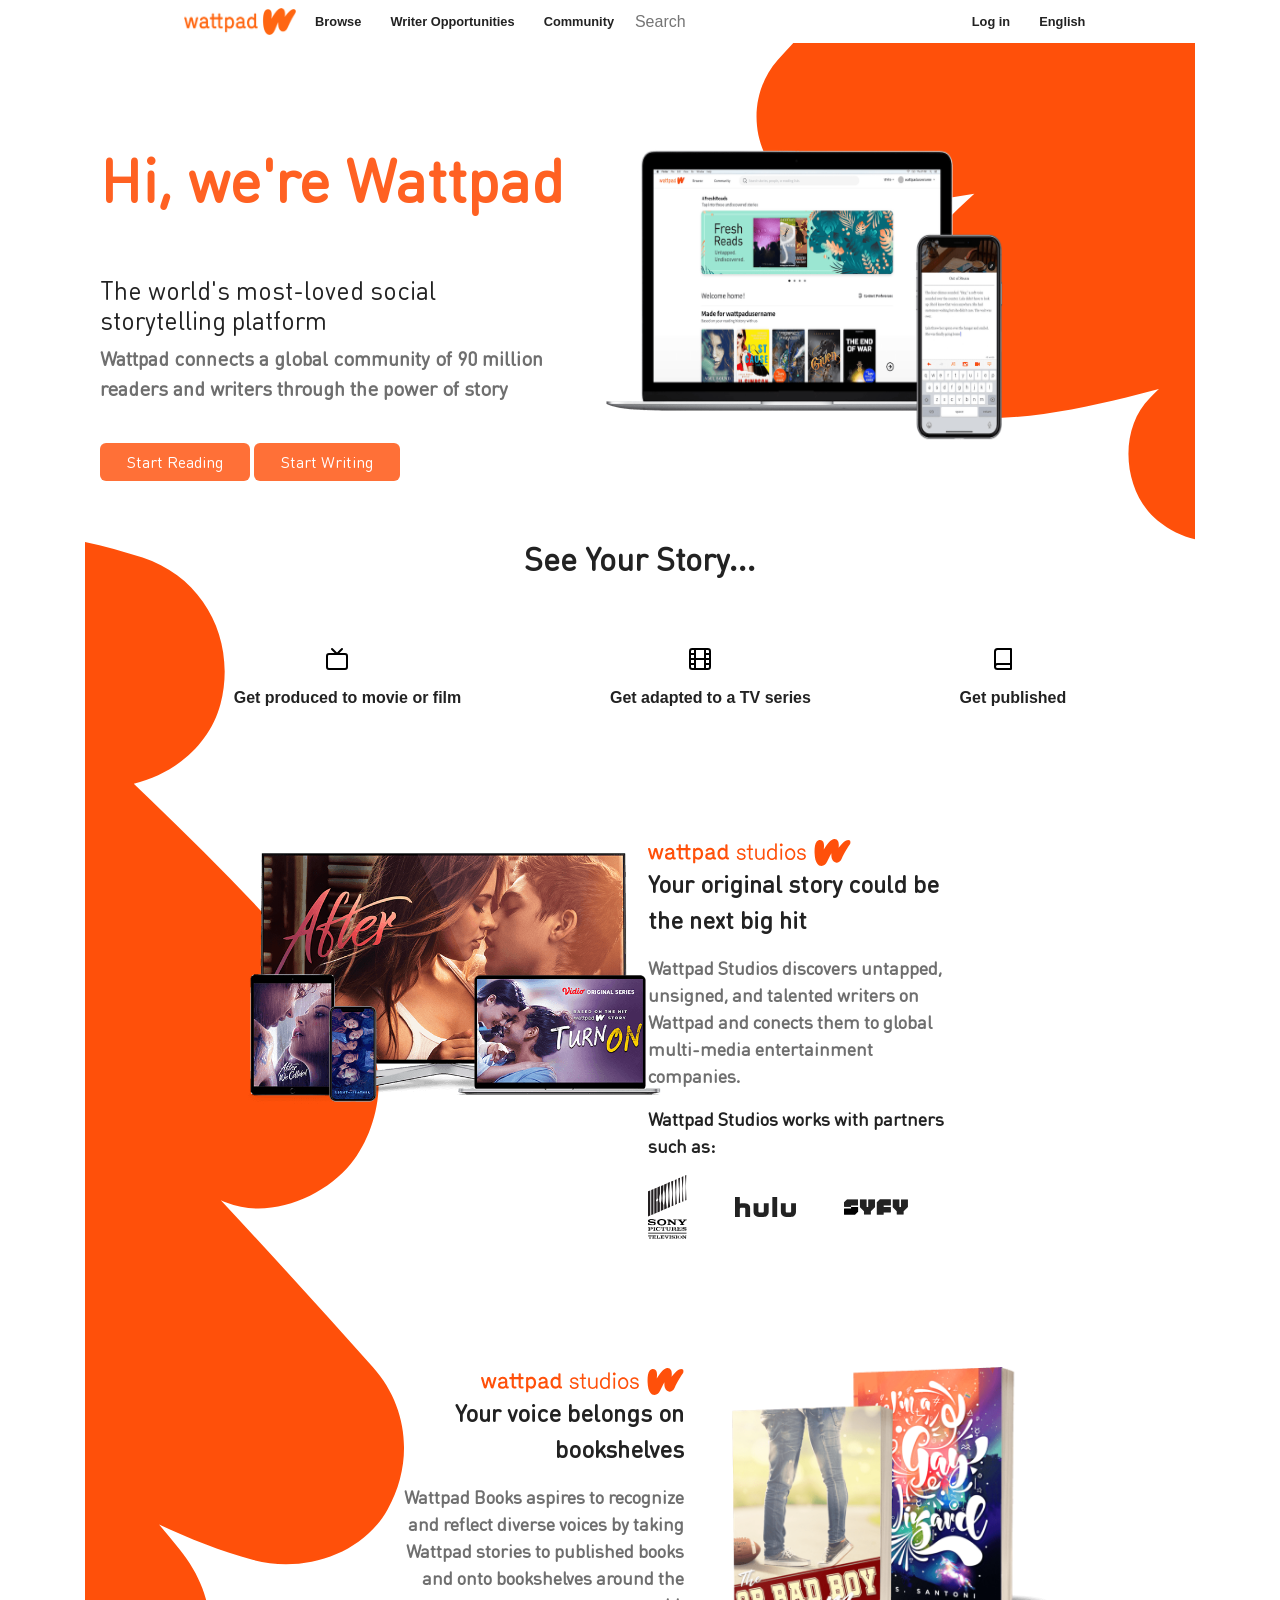
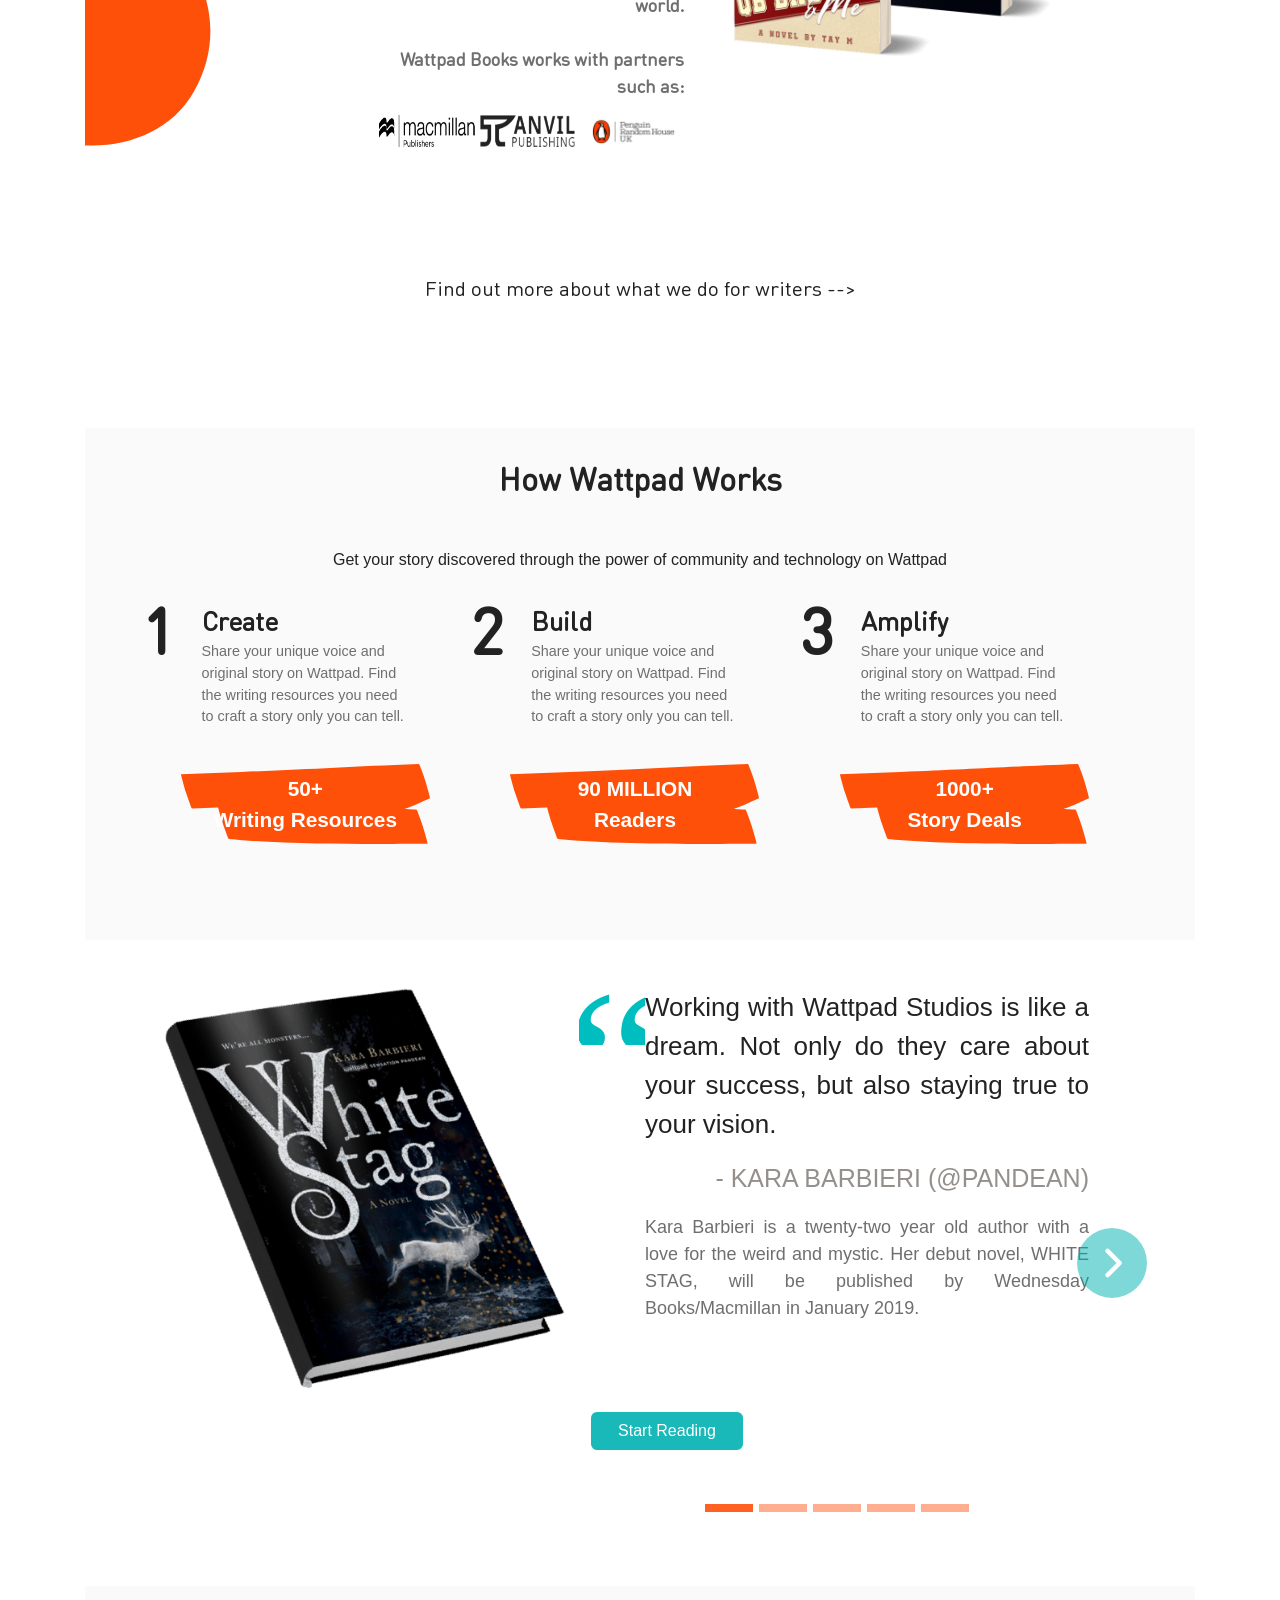
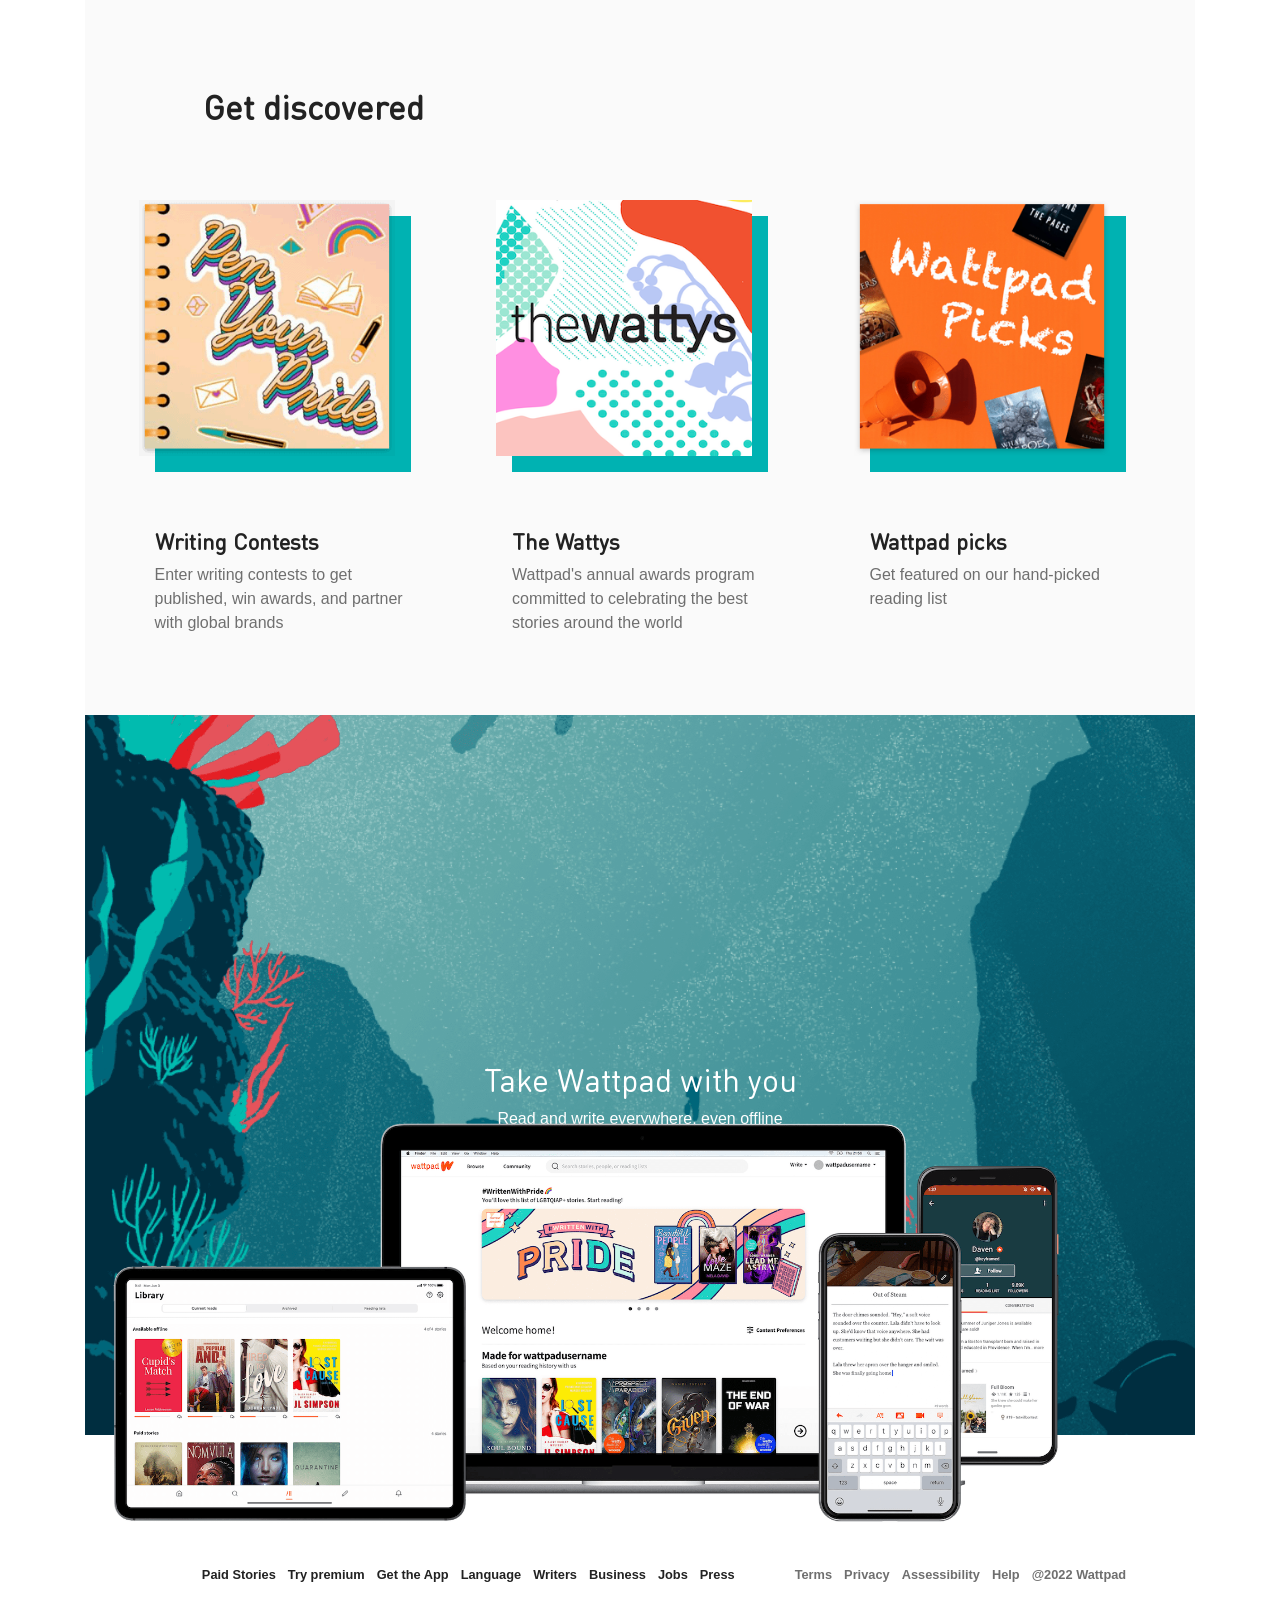
==== index.html @ fa98c9db "Add files via upload" ====
<!DOCTYPE html>
<html>

<head>
    <meta charset='utf-8'>
    <meta http-equiv='X-UA-Compatible' content='IE=edge'>
    <title>Wattpad - Where stories live</title>
    <meta name='viewport' content='width=device-width, initial-scale=1'>
    <link rel="icon" type="image/x-icon" href="assets/favicon.ico">
    <link rel='stylesheet' type='text/css' media='screen' href='styles.css'>
    <link rel="stylesheet" href="https://cdn.jsdelivr.net/npm/bootstrap@4.0.0/dist/css/bootstrap.min.css"
        integrity="sha384-Gn5384xqQ1aoWXA+058RXPxPg6fy4IWvTNh0E263XmFcJlSAwiGgFAW/dAiS6JXm" crossorigin="anonymous">
    <script src='main.js'></script>
</head>

<body class="container">
    <section class="center">
        <nav class="navbar">
            <div>
                <img class="logo" src="assets/wp-logo-orange.png" alt="wattpad logo">
            </div>
            <div class="navlink" href="#">Browse</div>
            <div class="navlink" href="#">Writer Opportunities</div>
            <div class="navlink" href="#">Community</div>
            <input class="searchbar" type="search" placeholder="Search">
            <div class="navlink" href="#">Log in</div>
            <div class="navlink" href="#">English</div>

        </nav>
    </section class="center">


    <div class="hero container">
        <div>
            <h1>Hi, we're Wattpad</h1>
            <h3 class="subtitle">The world's most-loved social storytelling platform</h3>
            <p class="fade_text about">Wattpad connects a global community of 90 million readers and
                writers through the power of story
            </p>
            <div class="button-wrap">
                <button>Start Reading</button>
                <button>Start Writing</button>
            </div>
        </div>

        <div>
            <img class="hero-devices" src="assets/hero-devices.png" alt="hero devices">
        </div>
    </div>
    </section>

    <div class="intro">
        <div>
            <h2>See Your Story...</h2>

            <div class="intro1">
                <div class="icon-wrap">
                    <div class="symbol sym1"></div>
                    <span class="sym_subtitle">Get produced to movie or film</span>
                </div>

                <div class="icon-wrap">
                    <div class="symbol sym2"></div>
                    <span class="sym_subtitle">Get adapted to a TV series</span>

                </div>

                <div class="icon-wrap">
                    <div class="symbol sym3"></div>
                    <span class="sym_subtitle">Get published</span>
                </div>
            </div>
        </div>


        <div class="intro2">
            <div class="intro2-img">
                <img class="intro2-pic" src="assets/wattpadStudiosPoster.png" alt="wattpadStudiosPoster">
            </div>
            <div class="intro2-text">
                <img src="assets/wattpadStudiosLogo.svg" alt="wattpad studios">
                <p class="intro2-subtitle">Your original story could be the next big hit</p>
                <p class="fade_text intro2-desc">
                    Wattpad Studios discovers untapped, unsigned, and
                    talented writers on Wattpad and conects them to
                    global multi-media entertainment companies.<br>

                </p>
                <p class="intro2-desc"> Wattpad Studios works with partners such as:</p>
                <div class="partners">
                    <img class="partner" src="assets/sony.svg" alt="sony">
                    <img class="partner" src="assets/hulu.svg" alt="hulu">
                    <img class="partner" src="assets/syfy.svg" alt="svfy">
                </div>
            </div>
        </div>
        <!-- intro3 -->
        <div class="intro3">

            <div class="intro3-text">
                <img src="assets/wattpadStudiosLogo.svg">
                <p class="intro3-subtitle">Your voice belongs on bookshelves</p>
                <p class="fade_text intro3-desc">Wattpad Books aspires to recognize and reflect
                    diverse voices by taking Wattpad stories to
                    published books and onto bookshelves around the world.
                    <br><br>Wattpad Books works with partners such as:
                </p>
                <div class="partners">
                    <img class="partner" src="assets/macmillan.png" alt="sony">
                    <img class="partner" src="assets/anvil.png" alt="hulu">
                    <img class="partner" src="assets/penguin.png" alt="svfy">
                </div>
            </div>

            <div class="intro3-img">
                <img class="intro3-pic" src="assets/wattpadBooksPoster.png">
            </div>
        </div>

    </div>






    <section id="find-more">
        <a href="https://creators.wattpad.com">Find out more about what we do for writers --></a>
    </section>

    <section style="background-color: #fafafa">
        <div class="howitworksheading">
            <h2>How Wattpad Works</h2>
            <p>Get your story discovered through the power of community and technology on Wattpad</p>
        </div>
        <div class="center howitworks">
            <div class="stepContainer">

                <div class="step">
                    <div class="step-head">
                        <h2 class="count">1</h2>
                        <p class="step-description"><span class="desc_heading">Create</span><br> Share your unique voice
                            and
                            original story on Wattpad. Find
                            the writing resources you need
                            to craft a story only you can
                            tell.</p>
                    </div>
                    <div>
                        <div class="rank">
                            <p>50+</p>
                            <p>Writing Resources</p>
                        </div>
                    </div>
                </div>

                <div class="step">
                    <div class="step-head">
                        <h2 class="count">2</h2>

                        <p class="step-description"><span class="desc_heading">Build</span><br> Share your unique voice
                            and
                            original story on Wattpad. Find
                            the writing resources you need
                            to craft a story only you can
                            tell.</p>
                    </div>
                    <div>
                        <div class="rank">
                            <p>90 MILLION</p>
                            <p>Readers</p>
                        </div>
                    </div>
                </div>

                <div class="step">
                    <div class="step-head">
                        <h2 class="count">3</h2>
                        <p class="step-description"><span class="desc_heading">Amplify</span><br>Share your unique voice
                            and
                            original story on Wattpad. Find
                            the writing resources you need
                            to craft a story only you can
                            tell.</p>
                    </div>
                    <div>
                        <div class="rank">
                            <p>1000+</p>

                            <p>Story Deals</p>
                        </div>
                    </div>
                </div>


            </div>
        </div>
    </section>

    <!-- slider -->

    <div id="carouselExampleIndicators" class="carousel slide slider" data-ride="carousel">
        <ol class="carousel-indicators">
            <li data-target="#carouselExampleIndicators" data-slide-to="0" class="active"></li>
            <li data-target="#carouselExampleIndicators" data-slide-to="1"></li>
            <li data-target="#carouselExampleIndicators" data-slide-to="2"></li>
            <li data-target="#carouselExampleIndicators" data-slide-to="3"></li>
            <li data-target="#carouselExampleIndicators" data-slide-to="4"></li>
        </ol>
        <div class="carousel-inner slider_wrapper">
            <center class="carousel-item active">

                <div class="d-flex justify-center">
                    <div class="wrap_quote">
                        <div class="quote"></div>
                        <img class="d-block slider_img" width="300px" src="assets/white-stag.png" alt="white_stag">

                    </div>
                    <div style="width: 40%; ">
                        <p class="testimonial">
                            Working with Wattpad Studios is like a dream.
                            Not only do they care about your success,
                            but also staying true to your vision.
                        </p>
                        <p class="text-right text-uppercase speaker">- KARA BARBIERI (@PANDEAN)</p>
                        <p class="bio">
                            Kara Barbieri is a twenty-two year old author
                            with a love for the weird and mystic. Her debut novel,
                            WHITE STAG, will be published by Wednesday
                            Books/Macmillan in January 2019.
                        </p>
                        <button class="carousel_btn">Start Reading</button>
                    </div>
                </div>

            </center>
            <center class="carousel-item">
                <div class="d-flex">
                    <div class="wrap_quote">
                        <div class="quote"></div>
                        <img class="d-block slider_img" width="300px" src="assets/walter-boys.png"
                            alt="walter_boys">

                    </div>
                    <div style="width: 40%;">
                        <p class="testimonial">When I joined Wattpad, I gained a second family
                            who were as passionate about reading and riting as I am.</p>
                        <p class="text-right text-uppercase speaker">- ali novak (@fallzswimmer)</p>
                        <p class="bio">
                            Ali Novak is a Wisconsin native and a graduate of the University of Wisconsin-Madison's
                            creative writing program. She started writing her debut novel My Life with the Walter Boys
                            when she as only fifteen. Since then, her work has received more than 150 million hits
                            online
                            and My Life with the Walter Boys has been optioned for television by Komixx Entertainment
                            and
                            Sony Pictures Television.
                        </p>
                        <button class="carousel_btn">Start Reading</button>
                    </div>
                </div>
            </center>
            <center class="carousel-item">
                <div class="d-flex">
                    <div class="wrap_quote">
                        <div class="quote"></div>
                        <img class="d-block slider_img" width="300px" src="assets/black-eye.png" alt="black_eye">

                    </div>
                    <div style="width: 40%;">
                        <p class="testimonial">
                            Being a Wattpad Star is the foundation for everything I do as a writer,
                            from the behind the scenes wrangling to the big, game-changing projects.</p>
                        <p class="text-right text-uppercase speaker">- BEN SOBIECK (@BENSOBIECK)</p>
                        <p class="bio">
                            Benjamin Sobieck is a Wattpad Star and editor of “The Writer’s Guide
                            to Wattpad,” published in August 2018 by Writer’s Digest Books and
                            featuring contributions by 23 Wattpad Stars, ambassadors, and staff.
                            His stories on Wattpad, such as “When the Black-Eyed Children Knock,”
                            have drawn more than 1.5 million reads.
                        </p>
                        <button class="carousel_btn">Start Reading</button>
                    </div>
                </div>
            </center>
            <center class="carousel-item">

                <div class="d-flex justify-center">
                    <div class="wrap_quote">
                        <div class="quote"></div>
                        <img class="d-block slider_img" width="300px" src="assets/feather.png" alt="feather">

                    </div>
                    <div style="width: 40%; ">
                        <p class="testimonial">
                            Having been active on Wattpad for several years,
                            I knew it would be the perfect platform for a thriller
                            with lots of cliffhangers for readers to discuss.
                            Teen horror is my passion, so I can’t wait to be able
                            to share Light as a Feather with other horror
                            aficionados on Hulu.
                        </p>
                        <p class="text-right text-uppercase speaker">- ZOE AARSEN (@ZAARSENIST)</p>
                        <p class="bio">
                            Zoe Aarsen is a graphic designer and copywriter.
                            Her first paranormal YA novel, Light as a Feather,
                            Stiff as a Board, is being published by Simon &
                            Schuster and turned into a television series on Hulu.
                        </p>
                        <button class="carousel_btn">Start Reading</button>
                    </div>
                </div>

            </center>
            <center class="carousel-item">

                <div class="d-flex justify-center">
                    <div class="wrap_quote">
                        <div class="quote"></div>
                        <img class="d-block slider_img" width="300px" src="assets/chasing-red.png"
                            alt="chasing_red">

                    </div>
                    <div style="width: 40%; ">
                        <p class="testimonial">
                            The Wattpad Stars Program gave me opportunities
                            I never thought possible. It connected me to a world
                            that I had only imagined. I don’t know how else to
                            say it. It changed my life!
                        </p>
                        <p class="text-right text-uppercase speaker">- ISABELLE RONIN (@ISABELLERONIN)</p>
                        <p class="bio">
                            Chasing Red was one of 2016’s most-read stories on Wattpad
                            -- and that was just the beginning for this
                            Winnipeg-Manitoba-based writer. In a single year,
                            her explosive hit has racked up over 127 million reads
                            on Wattpad. Newly edited and expanded, the book was
                            split into two and hit bookstore shelves in 2017.
                        </p>
                        <button class="carousel_btn">Start Reading</button>
                    </div>
                </div>

            </center>
        </div>
        <!-- <a class="carousel-control-prev" href="#carouselExampleIndicators" role="button" data-slide="prev">
            <span class="carousel-control-prev-icon" aria-hidden="true"></span>
            <span class="sr-only">Previous</span>
        </a> -->
        <a class="carousel-control-next" href="#carouselExampleIndicators" role="button" data-slide="next">
            <span class="carousel-control-next-icon" aria-hidden="true"></span>
            <span class="sr-only">Next</span>
        </a>
    </div>

    <!-- discovery -->
    <section id="discovery">
        <h2>Get discovered</h2>
        <div class="discovery">

            <div class="discovery_section">

                <div id="stack">
                    <div class="stack">
                        <span><img src="assets/writing-contests.png" alt="contests"></span>

                    </div>

                </div>

                <div class="discoverytext">
                    <h3>Writing Contests</h3>
                    <p>Enter writing contests to get published, win awards, and partner
                        with global brands
                    </p>
                </div>

            </div>


            <div class="discovery_section">

                <div id="stack">
                    <div class="stack">
                        <span><img src="assets/wattys_avatar.png" alt="thewattys"></span>

                    </div>
                </div>
                <div class="discoverytext">
                    <h3>The Wattys</h3>
                    <p>Wattpad's annual awards program committed to celebrating the best
                        stories around the world
                    </p>
                </div>

            </div>


            <div class="discovery_section">

                <div id="stack">
                    <div class="stack">
                        <span><img src="assets/wp-picks.png" alt="picks"></span>
                    </div>


                    <div class="discoverytext">
                        <h3>Wattpad picks</h3>
                        <p>Get featured on our hand-picked reading list</p>

                    </div>
                </div>
            </div>
        </div>
    </section>



    <!-- footer -->
    <section class="">
        <div class="footer">
            <div class="footer-wrap">
                <h2>Take Wattpad with you</h2>
                <p>Read and write everywhere, even offline</p>
                <div class="button-wrap center-button">
                    <button>Start Reading</button>
                    <button>Start Writing</button>
                </div>
            </div>
            <img class="" src="assets/footer-devices.png" alt="">


        </div>

    </section>



    <section class="footer_end">

        <div>
            <p>Paid Stories</p>
            <p>Try premium</p>
            <p>Get the App</p>
            <p>Language</p>
            <p style="border-right: 2px thin #aaa">Writers</p>

            <p>Business</p>
            <p>Jobs</p>
            <p>Press</p>
        </div>

        <div>
            <p class="fade_text">Terms</p>
            <p class="fade_text">Privacy</p>
            <p class="fade_text">Assessibility</p>
            <p class="fade_text">Help</p>
            <p class="fade_text">@2022 Wattpad</p>
        </div>

    </section>

    <script src="https://code.jquery.com/jquery-3.2.1.slim.min.js"
        integrity="sha384-KJ3o2DKtIkvYIK3UENzmM7KCkRr/rE9/Qpg6aAZGJwFDMVNA/GpGFF93hXpG5KkN"
        crossorigin="anonymous"></script>
    <script src="https://cdn.jsdelivr.net/npm/popper.js@1.12.9/dist/umd/popper.min.js"
        integrity="sha384-ApNbgh9B+Y1QKtv3Rn7W3mgPxhU9K/ScQsAP7hUibX39j7fakFPskvXusvfa0b4Q"
        crossorigin="anonymous"></script>
    <script src="https://cdn.jsdelivr.net/npm/bootstrap@4.0.0/dist/js/bootstrap.min.js"
        integrity="sha384-JZR6Spejh4U02d8jOt6vLEHfe/JQGiRRSQQxSfFWpi1MquVdAyjUar5+76PVCmYl"
        crossorigin="anonymous"></script>

</body>

</html>
---- styles.css ----
@font-face {
    font-family: DinRound;
    src: url(fonts/DINRoundPro.woff);
}

@font-face {
    font-family: source;
    src: url(fonts/SourceSansPro-Regular.woff);
}

body {
    margin: 0;
    font-family: source;
    overflow-x: hidden;

}

.center {
    display: flex;
    justify-content: center;
}

.navbar {
    padding-top: 1em;
    background-color: white;
    color: #222222;
    width: 85%;
    display: inline-flex;
    justify-content: space-around;

    /* height: 3em; */
}

.navlink {
    text-decoration: none;
    color: #222222;
    padding: 0 0.8em;
    font-size: 0.8em;
    font-weight: bold;
}

h1 {
    font-size: 60px;
    font-weight: 900;
    color: #ff6122;
    font-family: DinRound;
}

.searchbar {
    height: 1.7em;
    width:20em;
    border: 0;
    /* padding-top: -1em; */

    font-size: 1em;
}

.logo {
    width: 7em;
    height: 1.7em;
}

/* hero section */
.hero {
    display: flex;
    justify-content: center;
    background-color: #fff;
    background-image: url(/assets/topRightPortal.svg);
    background-position: right top;
    background-repeat: no-repeat;
    background-size: auto 100%;
    padding: 6.25em 0 3.7em;
    margin: 0 0 0 6em;
    font-family: DinRound;
    width: 105%;
}
.hero h1 {
    color: #ff6122;
    font-weight: bolder;
    font-size: 60px;
    font-weight: 900;
    color: #ff6122;
    font-family: DinRound;
    margin-bottom: 1em;
}
.hero .subtitle {
    color: #222;
    font-size: 25px;
    width: 90%;
}

.hero .about {
    font-size: 20px;
    width: 90%;
    font-weight: 600;
    margin-bottom: 40px;
}

.fade_text {
    color: #6f6f6f;
}

.button-wrapper {
    display: flex;
    /* justify-content: space-around; */
}

button {
    background-color: #ff6122;
    color: white;
    border: transparent;
    padding: 5px 25px;
    font-size: 1em;
    border-radius: 6px !important;
    line-height: 30px;
    border: 2px solid transparent !important;
    margin-right: 1em;
}

.hero-devices {
    width: 70%;
    height: 90%;
}

/* intro section */
.intro {
    /* border:4px solid  #ff6122; */
    /* margin: 0 0 0 0em; */
    width: 100%;
    color: #222;
    /* display: flex; */
    /* flex-direction: column; */
    /* justify-content: center; */
    background-color: #fff;
    background-image: url(/assets/bottomLeftPortal.svg);
    background-position: left top;
    background-repeat: no-repeat;
    background-size: auto 100%;
    text-align: center;
    /* padding: 6.25em 0 3.7em; */
    /* margin: 0 0 0 0; */
}

.intro h2 {
    margin-bottom: 2em;
    color: #222;
    font-family: DinRound;
    font-weight: 700;
}

.intro1 {
    display: flex;
    flex-direction: row;
    justify-content: space-evenly;
    /* margin: 0 0 0 6em; */

}

.intro1 .sym_subtitle {
    font-weight: 600;
    padding-left: 20px;
}

.symbol {
    width: 2em;
    height: 2em;
    padding: 0;
    padding-left: 100%;
    margin-bottom: 0.7em;
}

.sym1 {
    background: url(assets/tv-icon.svg) center no-repeat;
}

.sym2 {
    background: url(assets/reel-icon.svg) center no-repeat;

}

.sym3 {
    background: url(assets/book-icon.svg) center no-repeat;
}

.icon-wrap {
    display: flex;
    flex-direction: column;
    justify-content: center;
    text-align: center;
    /* margin: 0 8em; */
}

.intro2 {
    display: inline-flex;
    flex-direction: row;
    width: 100%;
    margin-top: 8em;
    /* border:4px solid  #ff6122; */
    margin-left: 8em;
    font-family: DinRound;

}

.intro2-img {
    width: 32%;
}

.intro2-text {
    text-align: left;
    justify-content: left;
    padding-right: 12em;
    margin-left: 5em;
    width: 45%;
}

.intro2-pic {
    width: 30em;
}

.intro3 {
    font-family: DinRound;
    width: 85%;
    display: flex;
    margin-left: 11em;
    margin-top: 8em;
}

.intro3-img {
    width: 32%;
}

.intro3-pic {
    width: 20em;
}

.intro3-text {
    text-align: right;
    flex-direction: row;
    justify-content: left;
    padding-right: 3em;
    margin-left: 7em;
    width: 38%;
}

.intro2-subtitle {
    font-size: 24px;
    font-weight: 600;
}

.intro2-desc {
    font-size: 18px;
    font-weight: bold;
}

.intro2 .partners {
    display: flex;
}

.intro2 .partner {
    width: 4em;
    margin-right: 3em;
}

.intro3-subtitle {
    font-size: 24px;
    font-weight: 600;
}

.intro3-desc {
    font-size: 18px;
    font-weight: 600;
}

.intro3 .partners {
    display: flex;
    justify-content: space-evenly;
}

.intro3 .partner {
    width: 6em;

}

/* find more link section */
#find-more {
    text-align: center;
    padding: 6em;
    font-size: 1.3em;
    font-family: DinRound;
}

#find-more a {
    color: #222;
}

/* how it works */
.howitworks {
    background-color: #fafafa;
    padding-bottom: 6em;
}

.howitworksheading {
    width: 100%;
    background-color: #fafafa;
    margin-bottom: 0;
    padding-top: 2em;
    text-align: center;
    color: #222;

}

.howitworksheading h2 {
    padding-bottom: 1.3em;
    font-size: 2em;
    font-family: DinRound;
    font-weight: 600;
}

.stepContainer {
    display: flex;
    flex-wrap: wrap;
    width: 90%;
}

.step-head {
    display: flex;
    height: 4em;
    width: 80%;
    margin-bottom: 7em;

}

.rank {
    width: 100%;
    height: 5em;
    text-align: center;
    position: relative;
    display: flex;
    flex-direction: column;
    justify-content: center;
    background-image: url(assets/portalbg1.svg);
    background-repeat: no-repeat;
    background-size: auto 100%;
    background-position: center;
    padding: 16px 0;
    color: #fff;
}

.rank p {
    margin: 0;
    font-size: 1.3em;
    font-weight: 600;
}

.step {
    display: flex;
    flex-direction: column;
    flex-basis: 33%;
    padding: 0;
}

.count {
    font-size: 4em;
    line-height: normal;
    margin-right: 27px;
    font-weight: 700;
    color: #222;
    font-family: DinRound;
}

.step-description {
    padding-top: 1em;
    font-size: 0.9em;
    color: #6f6f6f;
}

.desc_heading {
    color: #222;
    font-size: 1.8em;
    font-weight: 600;
    font-family: DinRound;
}

/* footer */
.footer {
    background-image: url(assets/wattpad-wall.png);
    background-repeat: no-repeat;
    background-size: cover;
    color: white;
    align-items: center;
    align-content: center;
    text-align: center;
    position: relative;
    height: 45em;
}

.footer-wrap {
    display: flex;
    flex-direction: column;
    align-items: center;
}

.footer-wrap h2 {
    margin-top: 3em;
    font-family: DinRound;
}

.footer img {
    height: 26em;
    position: absolute;
    bottom: -6em;
    right: 8em;
}

/* discovery */
#discovery {
    background-color: #fafafa;
}

#discovery h2 {
    font-family: DinRound;
    padding-top: 3em;
    margin-left: 3.5em;
    margin-bottom: 1.7em;
    font-size: 2.1em;
    font-weight: 600;
    color: #222;
}

.discovery {
    display: flex;
    justify-content: space-evenly;
    flex-wrap: wrap;
    position: relative;
}


.discovery .stack {
    width: 16em;
    height: 16em;
    background-color: #00b2b2;
    position: relative;
    z-index: 1;

}

.discovery img {
    width: 16em;
    right: 1em;
    bottom: 1em;
    position: absolute;
}

.discovery .discoverytext {
    /* font-size: 0.8em; */
    width: 16em;
    margin-top: 3.5em;
}

.discovery .discoverytext p {

    color: #6f6f6f;
}

.discovery h3 {
    font-size: 1.4em;
    color: #222;
    font-family: DinRound;
font-weight: 800;
}

.discovery h3:hover {
    color: #00b2b2;
}

.discovery .discovery_section {
    display: flex;
    flex-direction: column;
    margin: 2em;
    margin-bottom: 4em;

}


/* buttons */
button {
    opacity: 0.9;
}

button:hover {
    opacity: 1;
}

/* footer end section*/
.footer_end {
    padding-top: 60px;
    background-color: white;
    bottom: 0;
    display: flex;
    justify-content: center;
}

.footer_end div {
    color: #222;
    display: flex;
    justify-content: space-between;
    margin-left: 3em;
    margin-top: 4em;
    margin-bottom: 1em;
}

.footer_end div p {
    padding: 6px;
    font-size: 0.8em;
    font-weight: 600;
}

/* slider section */
.slider_img {
    margin-left: 5em;
    margin-right: 5em;
    height: 400px !important;
    width: 400px !important;
}

.slider {
    margin-bottom: 3em;
    margin-top: 3em;
}

.slider .testimonial {
    color: #222;
    font-size: 26px;
    text-align: justify;
}

.slider .speaker {
    color: #948f8b;
    text-transform: uppercase;
    font-size: 25px;
    text-align: right;
}

.slider_indicator {
    background-color: #ff6122;
}

.carousel-indicators {
    margin-left: 35em !important;

}

.carousel-indicators li {
    background-color: #ff6122 !important;
    opacity: 0.5 !important;
    width: 3em !important;
    height: 0.5em !important;
}

.carousel-indicators .active {
    background-color: #ff6122 !important;
    opacity: 1 !important
}

.carousel_btn {
    background-color: #00b2b2;
    border-radius: 7px;
    margin-left: -25em;
    /* margin-right: 5em; */
}

.slider .bio {
    margin-bottom: 5em;
    color: #6f6f6f;
    font-size: 18px;
    text-align: justify;
}

.carousel-control-next-icon {
    background-image: url(assets/next-btn.svg) !important;
    height: 70px !important;
    width: 70px !important;
}

.slider .slider_wrapper {
    height: 550px;
}

/* quotes */
.quote {
    content: "";
    width: 66px;
    height: 77px;
    background: url(assets/quote.svg) no-repeat;
    background-size: 100%;
    position: absolute;
    top: 0;
    right: 0;
}

.wrap_quote {
    position: relative;
}
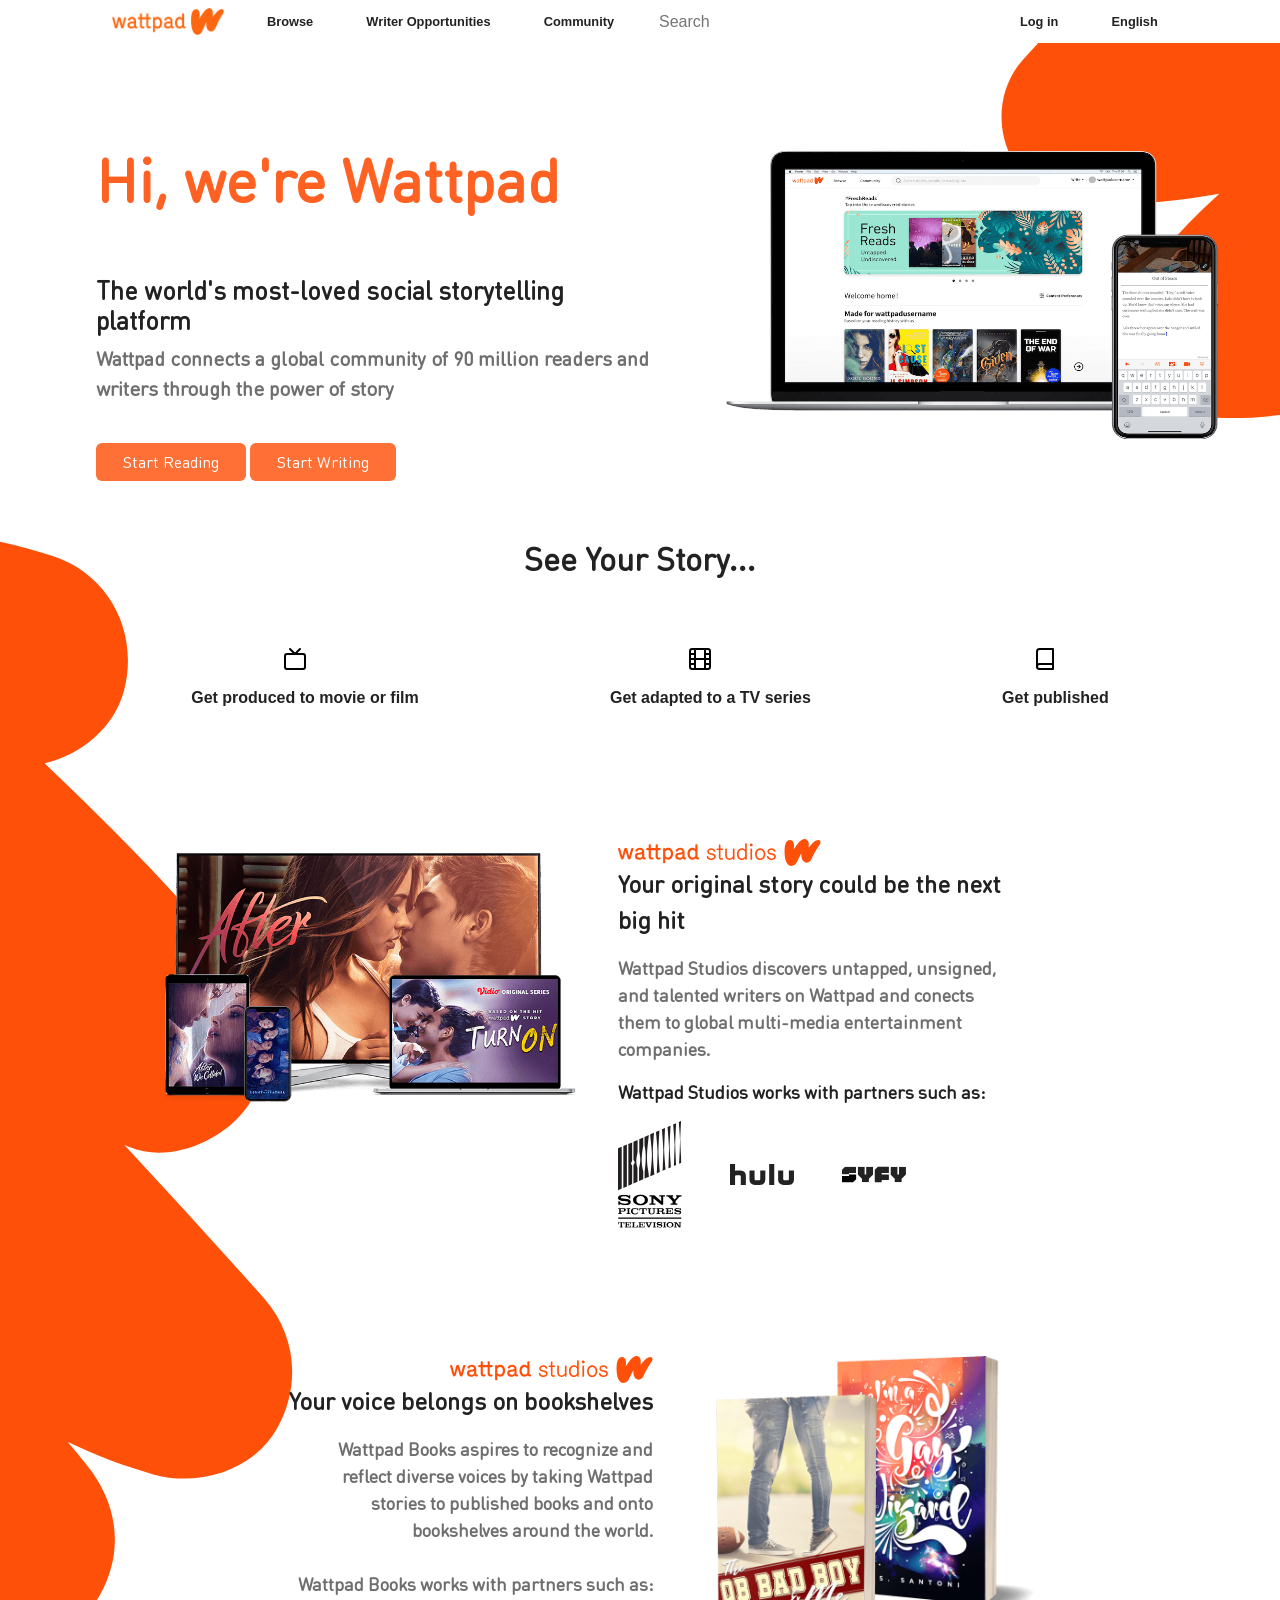
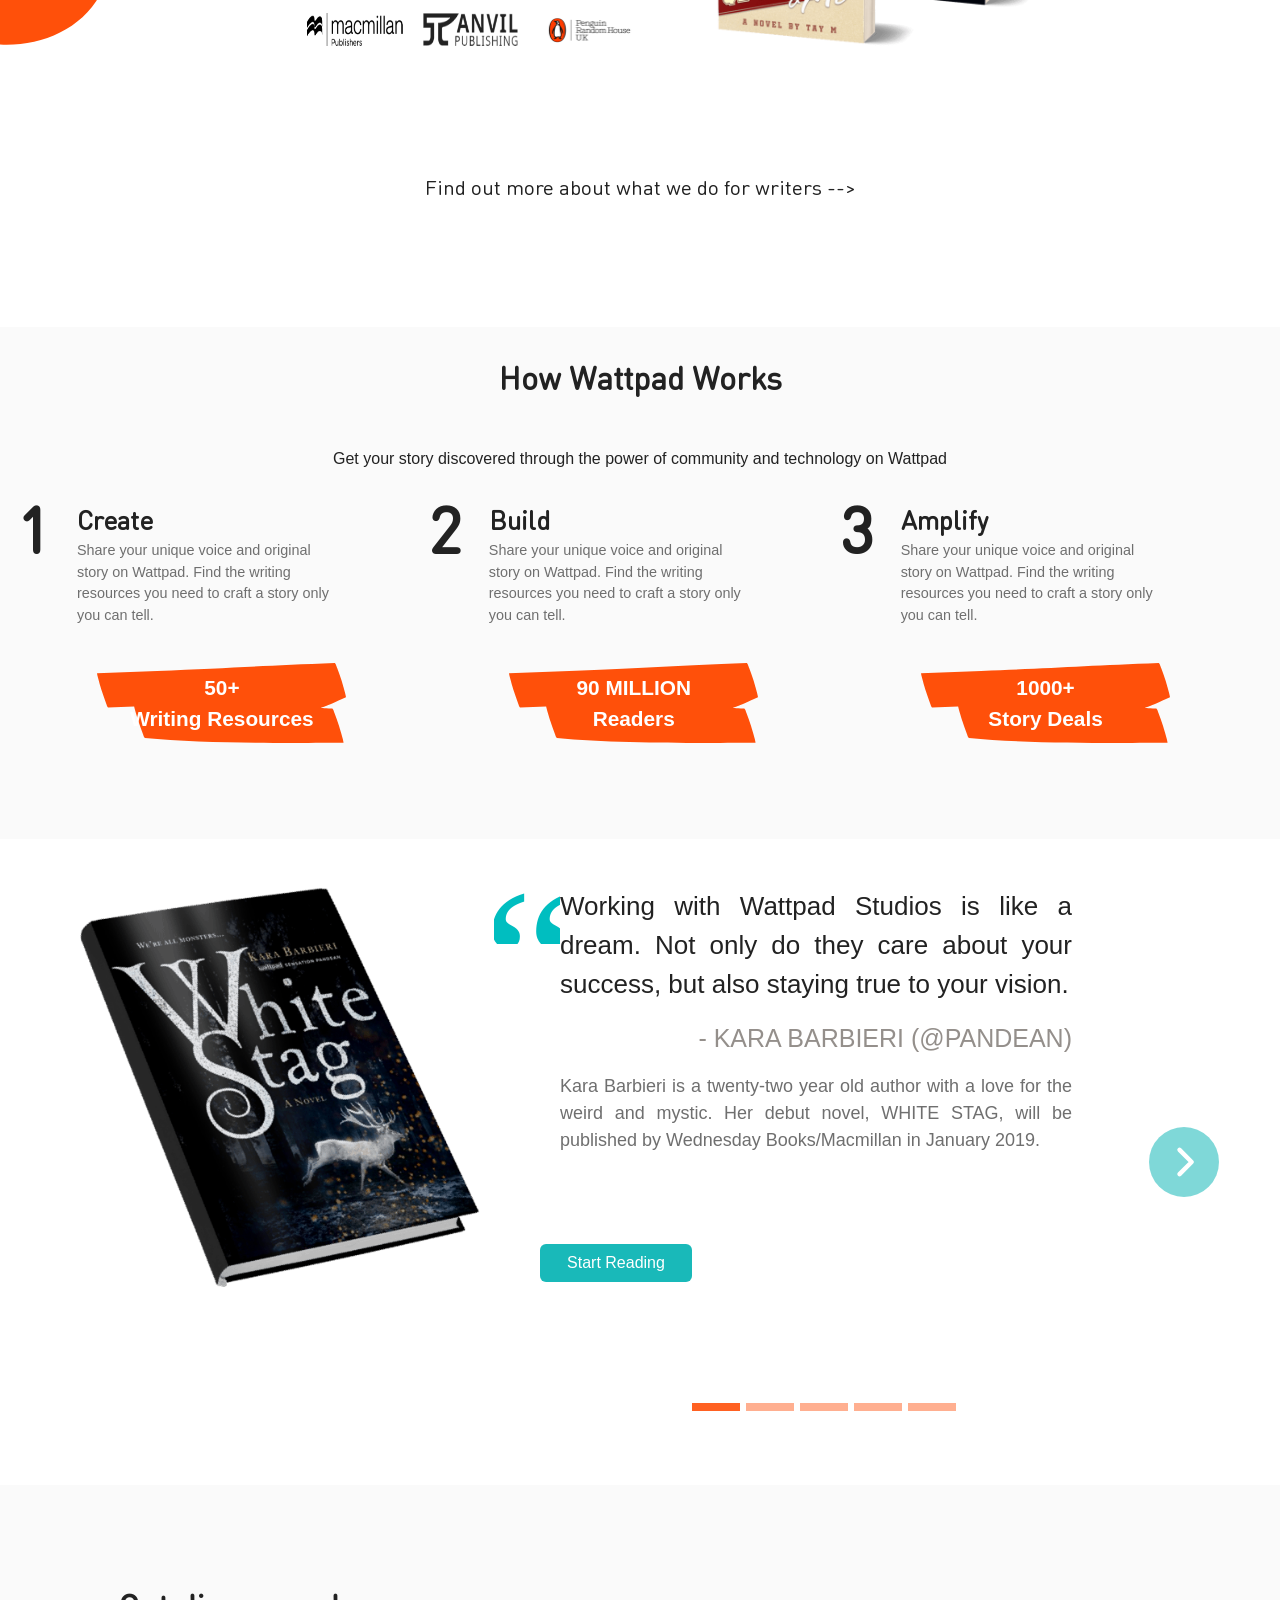
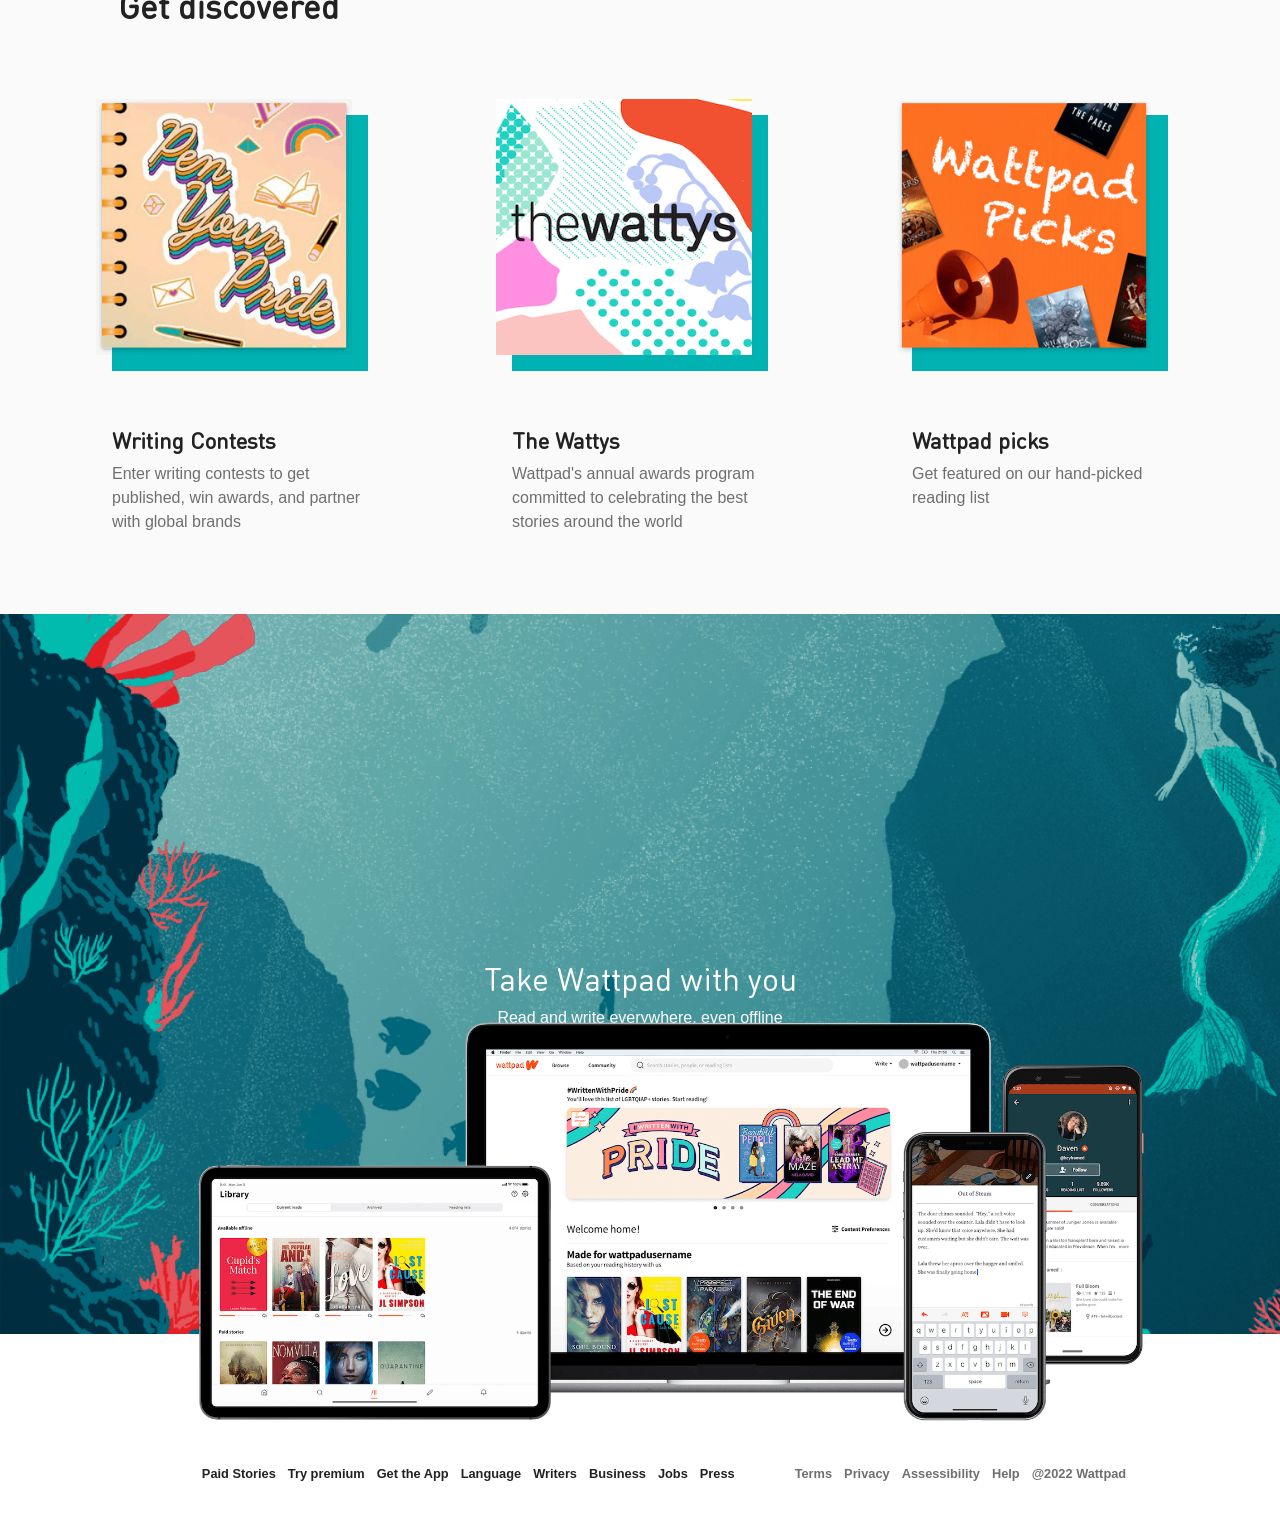
==== commit bbaab926: "Add files via upload" ====
--- a/index.html
+++ b/index.html
@@ -10,10 +10,9 @@
     <link rel='stylesheet' type='text/css' media='screen' href='styles.css'>
     <link rel="stylesheet" href="https://cdn.jsdelivr.net/npm/bootstrap@4.0.0/dist/css/bootstrap.min.css"
         integrity="sha384-Gn5384xqQ1aoWXA+058RXPxPg6fy4IWvTNh0E263XmFcJlSAwiGgFAW/dAiS6JXm" crossorigin="anonymous">
-    <script src='main.js'></script>
 </head>
 
-<body class="container">
+<body class="">
     <section class="center">
         <nav class="navbar">
             <div>
@@ -30,7 +29,7 @@
     </section class="center">
 
 
-    <div class="hero container">
+    <div class="hero">
         <div>
             <h1>Hi, we're Wattpad</h1>
             <h3 class="subtitle">The world's most-loved social storytelling platform</h3>
--- a/styles.css
+++ b/styles.css
@@ -8,12 +8,7 @@
     src: url(fonts/SourceSansPro-Regular.woff);
 }
 
-body {
-    margin: 0;
-    font-family: source;
-    overflow-x: hidden;
-
-}
+
 
 .center {
     display: flex;
@@ -48,7 +43,7 @@
 
 .searchbar {
     height: 1.7em;
-    width:20em;
+    width: 20em;
     border: 0;
     /* padding-top: -1em; */
 
@@ -65,7 +60,7 @@
     display: flex;
     justify-content: center;
     background-color: #fff;
-    background-image: url(/assets/topRightPortal.svg);
+    background-image: url(assets/topRightPortal.svg);
     background-position: right top;
     background-repeat: no-repeat;
     background-size: auto 100%;
@@ -74,6 +69,7 @@
     font-family: DinRound;
     width: 105%;
 }
+
 .hero h1 {
     color: #ff6122;
     font-weight: bolder;
@@ -83,10 +79,12 @@
     font-family: DinRound;
     margin-bottom: 1em;
 }
+
 .hero .subtitle {
     color: #222;
     font-size: 25px;
     width: 90%;
+    font-weight: 600;
 }
 
 .hero .about {
@@ -132,7 +130,7 @@
     /* flex-direction: column; */
     /* justify-content: center; */
     background-color: #fff;
-    background-image: url(/assets/bottomLeftPortal.svg);
+    background-image: url(assets/bottomLeftPortal.svg);
     background-position: left top;
     background-repeat: no-repeat;
     background-size: auto 100%;
@@ -152,6 +150,7 @@
     display: flex;
     flex-direction: row;
     justify-content: space-evenly;
+    flex-wrap: wrap;
     /* margin: 0 0 0 6em; */
 
 }
@@ -319,7 +318,9 @@
 .stepContainer {
     display: flex;
     flex-wrap: wrap;
-    width: 90%;
+    width: 100%;
+    margin-left: 1em;
+    margin-right: 1em;
 }
 
 .step-head {
@@ -466,7 +467,7 @@
     font-size: 1.4em;
     color: #222;
     font-family: DinRound;
-font-weight: 800;
+    font-weight: 800;
 }
 
 .discovery h3:hover {
@@ -498,6 +499,7 @@
     bottom: 0;
     display: flex;
     justify-content: center;
+    flex-wrap: wrap;
 }
 
 .footer_end div {
@@ -601,3 +603,291 @@
 .wrap_quote {
     position: relative;
 }
+
+@media (max-width: 1100px) {
+    .intro2-pic {
+        width: 25em;
+    }
+
+    .intro2-text {
+        padding-right: 1em;
+    }
+}
+
+@media (max-width: 940px) {
+    .intro2-pic {
+        width: 20em;
+    }
+
+}
+
+@media (max-width: 1000px) {
+    .slider_img {
+        margin-left: 3em;
+        margin-right: 3em;
+        height: 200px !important;
+        width: 200px !important;
+    }
+
+    .slider {
+        margin-bottom: -3em;
+        margin-top: 1em;
+    }
+
+    .slider .testimonial {
+     
+        font-size: 18px;
+        
+    }
+
+    .slider .speaker {
+      
+        font-size: 16px;
+        
+    }
+
+    .slider_indicator {
+        background-color: #ff6122;
+    }
+
+    .carousel-indicators {
+        margin-left: 12em !important;
+
+    }
+
+    .carousel-indicators li {
+        background-color: #ff6122 !important;
+        opacity: 0.5 !important;
+        width: 1.5em !important;
+        height: 0.5em !important;
+    }
+
+   
+
+    .slider .bio {
+        margin-bottom: 0.8em;
+        color: #6f6f6f;
+        font-size: 13px;
+        
+    }
+    .carousel-control-next {
+        
+        width: 40% !important;
+    }
+    .carousel-control-next-icon {
+        background-image: url(assets/next-btn.svg) !important;
+        height: 70px !important;
+        width: 70px !important;
+    }
+
+    .slider .slider_wrapper {
+        height: 430px;
+    }
+
+    /* quotes */
+    .quote {
+        width: 53px;
+    }
+
+    
+}
+@media (max-width: 820px) {
+    .step {
+        margin-left: 3em;
+        
+        margin-right: 3em;
+    }
+    .hero {
+        background-size: auto 77%;
+    }
+    .intro3-pic {
+        width: 15em;
+    }
+
+    .intro2-text {
+        padding-right: 6em;
+    }
+    .intro3-text {
+        margin-left: 0;
+       
+    }
+    .intro2-subtitle {
+        font-size: 16px;
+    }
+    .intro2-desc {
+        font-size: 11px;
+    }
+    .intro3-subtitle {
+        font-size: 16px;
+    }
+    .intro3-desc {
+        font-size: 11px;
+    }
+}
+@media (max-width: 710px) {
+    .step-description {
+        width: 30em;
+    }
+    .rank {
+        background-size: auto 130%;
+    }
+    .intro2-img {
+        margin-left: -2em;
+    }
+
+    .hero {
+        background-size: auto 90%;
+    }
+
+    .intro {
+        background-size: auto 64%;
+    }
+    .slider .slider_wrapper {
+        height: 500px;
+    }
+}
+
+@media (max-width: 670px) {
+    .quote {
+        width: 43px;
+    }
+    .intro2-pic {
+        width: 17em;
+    }
+
+    .intro2-img {
+        margin-left: -2em;
+    }
+
+    .intro2-subtitle {
+        font-size: 18px;
+    }
+
+    .intro2-desc {
+        font-size: 11px;
+    }
+
+    .intro3-subtitle {
+        font-size: 18px;
+    }
+
+    .intro3-desc {
+        font-size: 11px;
+    }
+
+    .intro3-text {
+        text-align: right;
+        flex-direction: row;
+        justify-content: left;
+        padding-right: 1em;
+        margin-left: -23px;
+        width: 58%;
+    }
+
+    .intro3-pic {
+        width: 11em;
+    }
+
+    .hero {
+        margin: 0 0 0 0.5em;
+    }
+    .slider .slider_wrapper {
+        height: 500px;
+    }
+    .slider_img {
+        margin-left: 3em;
+        margin-right: 3em;
+        height: 175px !important;
+        width: 175px !important;
+    }
+}
+@media (max-width: 586px) {
+    .hero-devices {
+        width: 65%;
+        height: 65%;
+        margin-right: -44em;
+    }
+    .hero h1 {
+        font-size: 39px;
+    }
+    .hero .subtitle {
+        font-size: 14px;
+    }
+    .hero .about {
+        font-size: 12px;
+    }
+    .intro3-text img {
+        width: 20%;
+    }
+    .intro3-text {
+        margin-left: -92px;
+    }
+    .carousel-control-next-icon {
+        height: 40px !important;
+        width: 40px !important;
+    }
+    .slider .slider_wrapper {
+        height: 400px;
+    }
+    .carousel-control-next {
+        width: 18% !important;
+    }
+    .slider .testimonial {
+     
+        font-size: 13px;
+        font-weight: 600;
+        
+    }
+
+    .slider .speaker {
+      
+        font-size: 13px;
+        
+    }
+.hero {
+
+    background-size: auto 67%;
+}
+    
+
+    .carousel-indicators {
+        margin-left: 12em !important;
+
+    }
+
+
+
+   
+
+    .slider .bio {
+   
+        font-size: 11px;
+        
+    }
+    .slider_img {
+        margin-left: 1em;
+        margin-right: 1.5em;
+    }
+}
+@media (max-width: 455px) {
+    .rank {
+        margin-top: -3em;
+        background-size: auto 100%;
+    }
+    .slider .slider_wrapper {
+        height: 500px;
+    }
+    .carousel-control-next {
+        width: 10% !important;
+    }
+}
+@media (max-width: 365px) {
+    .slider .slider_wrapper {
+        height: 550px;
+    }
+}
+@media (max-width: 365px) {
+    .slider .slider_wrapper {
+        height: 600px;
+    }
+}
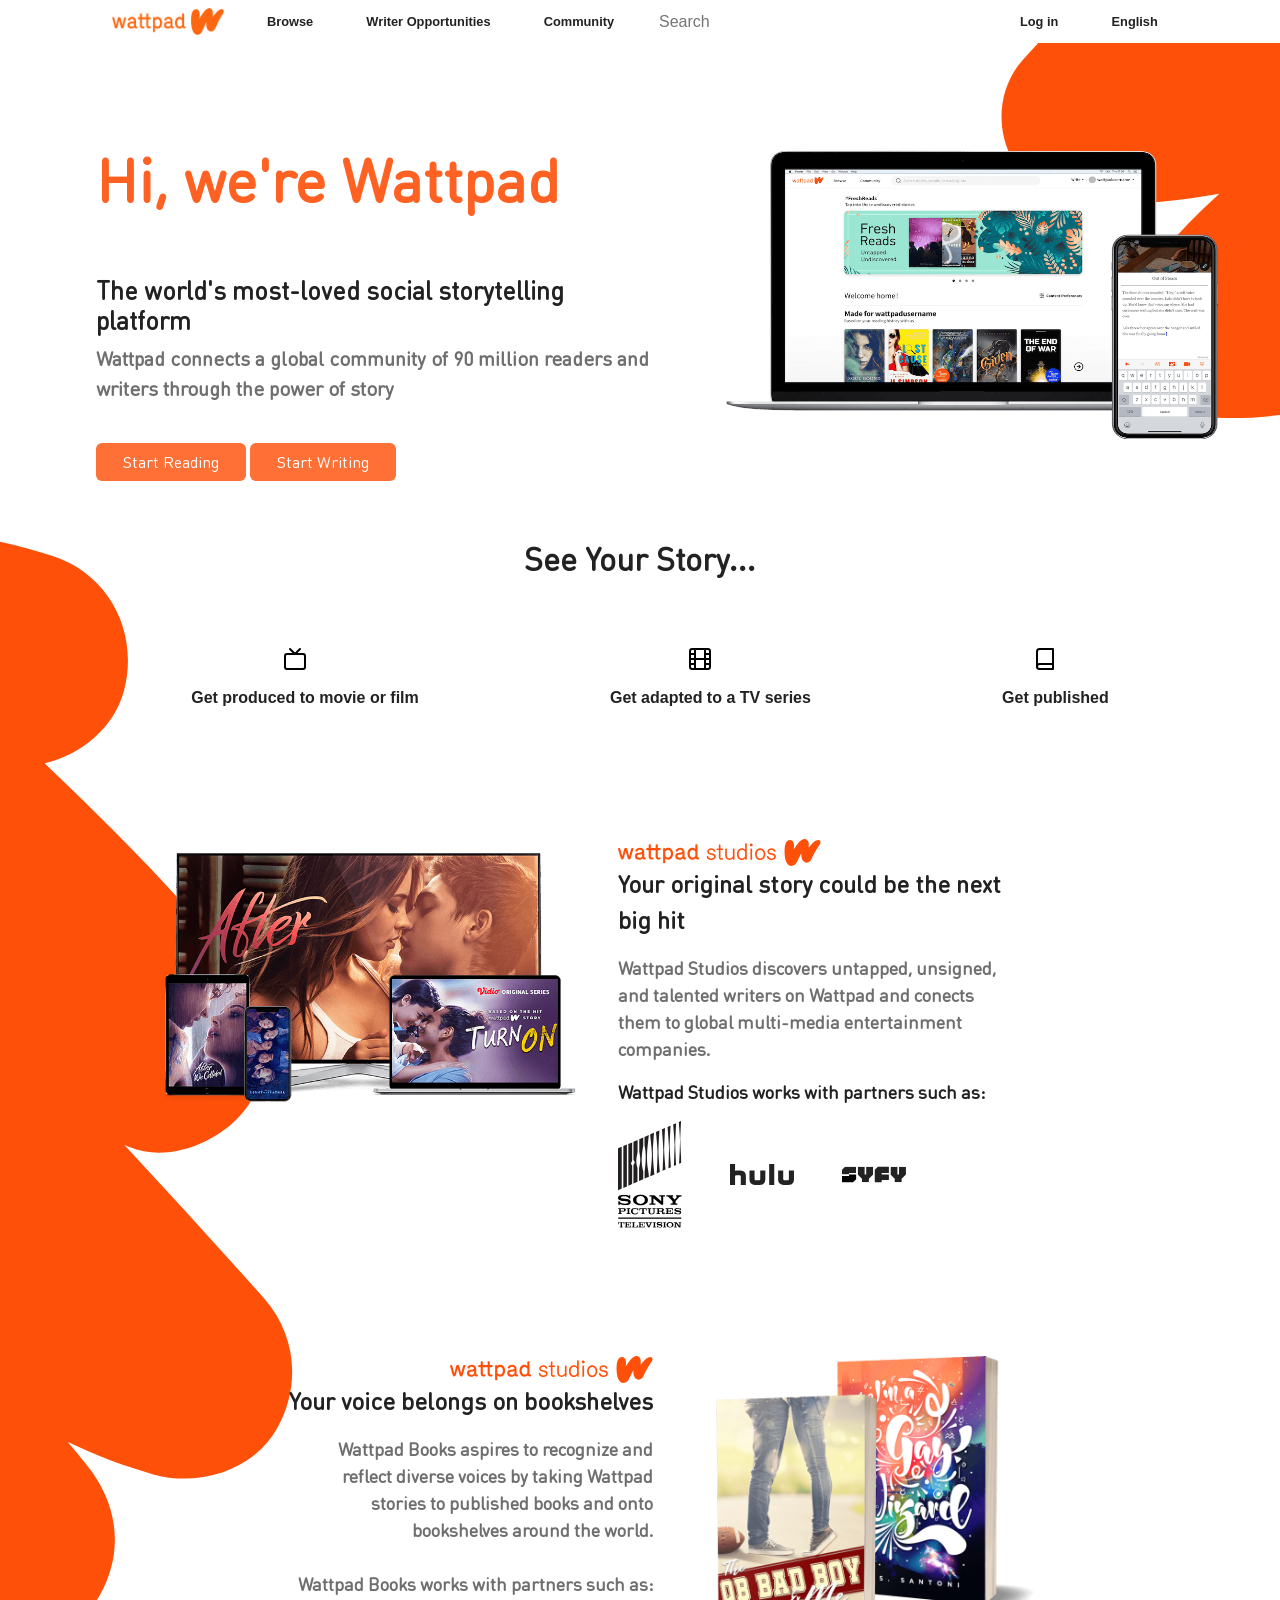
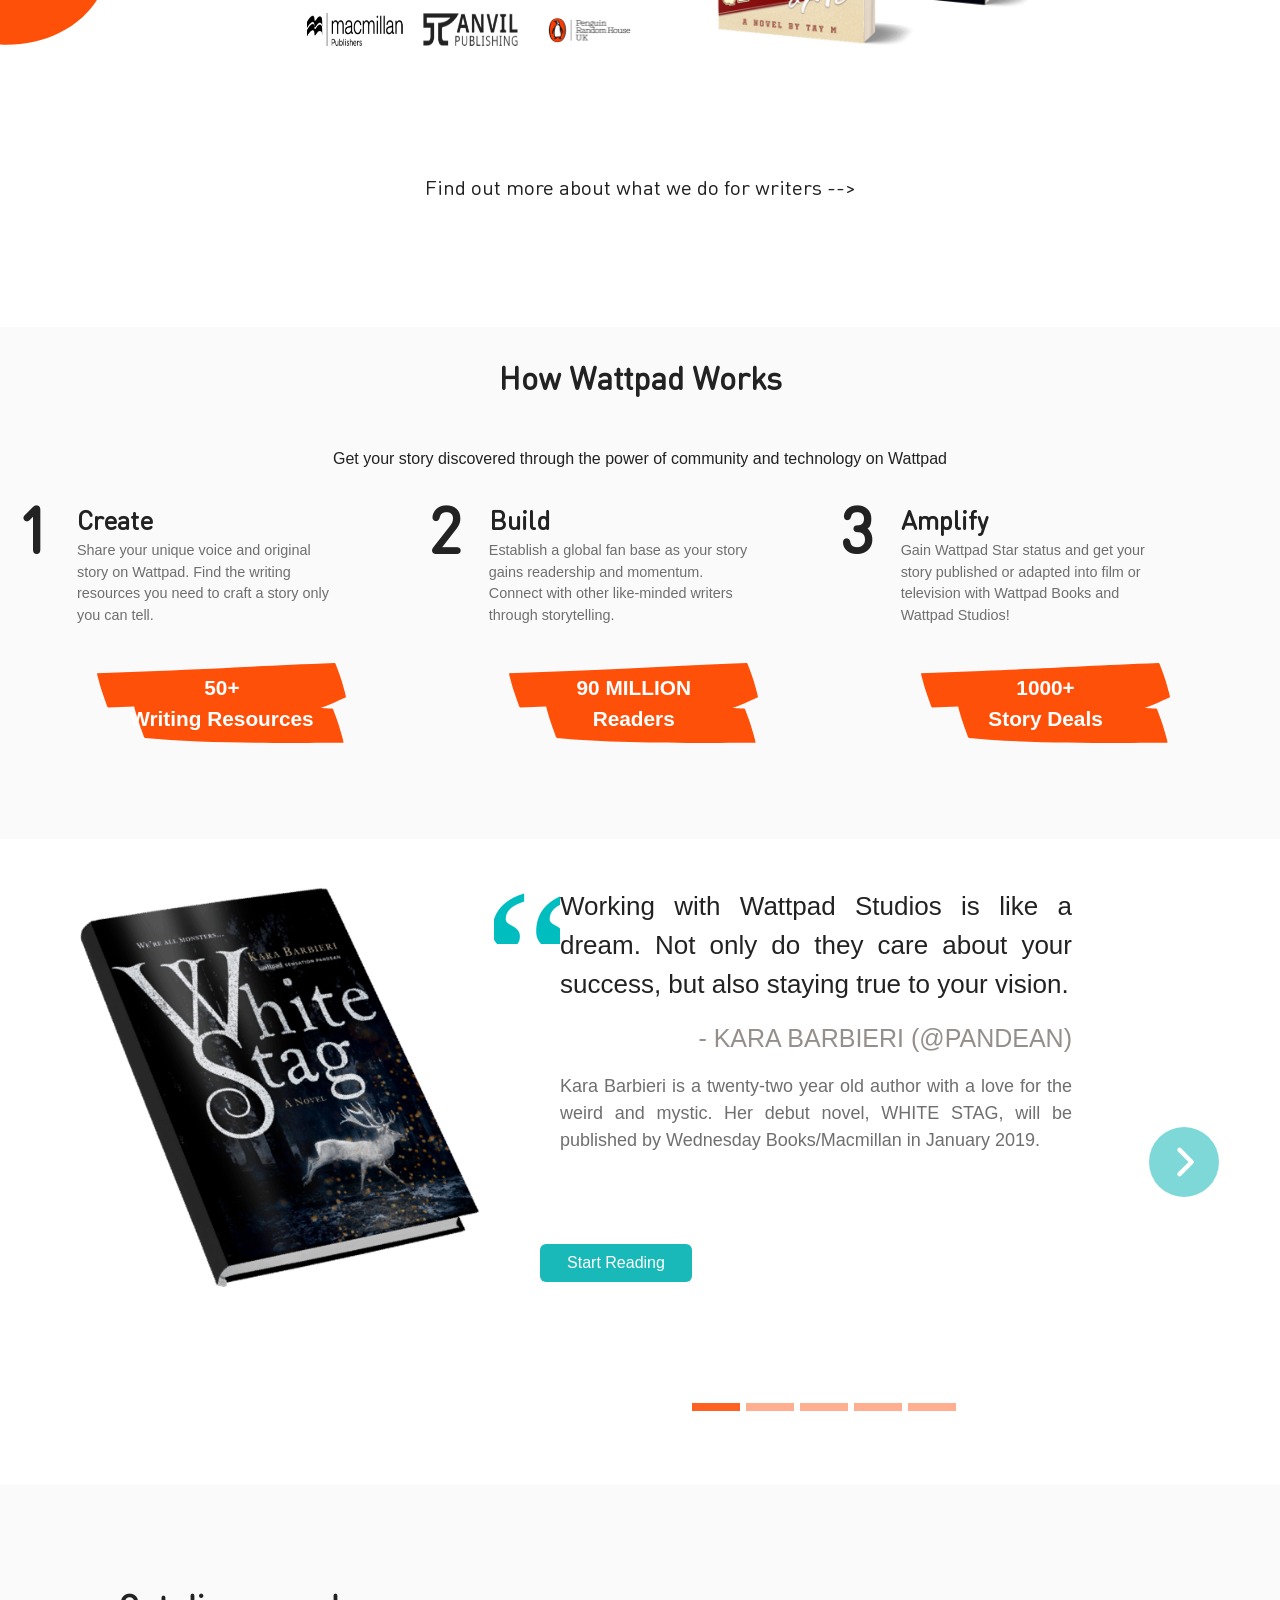
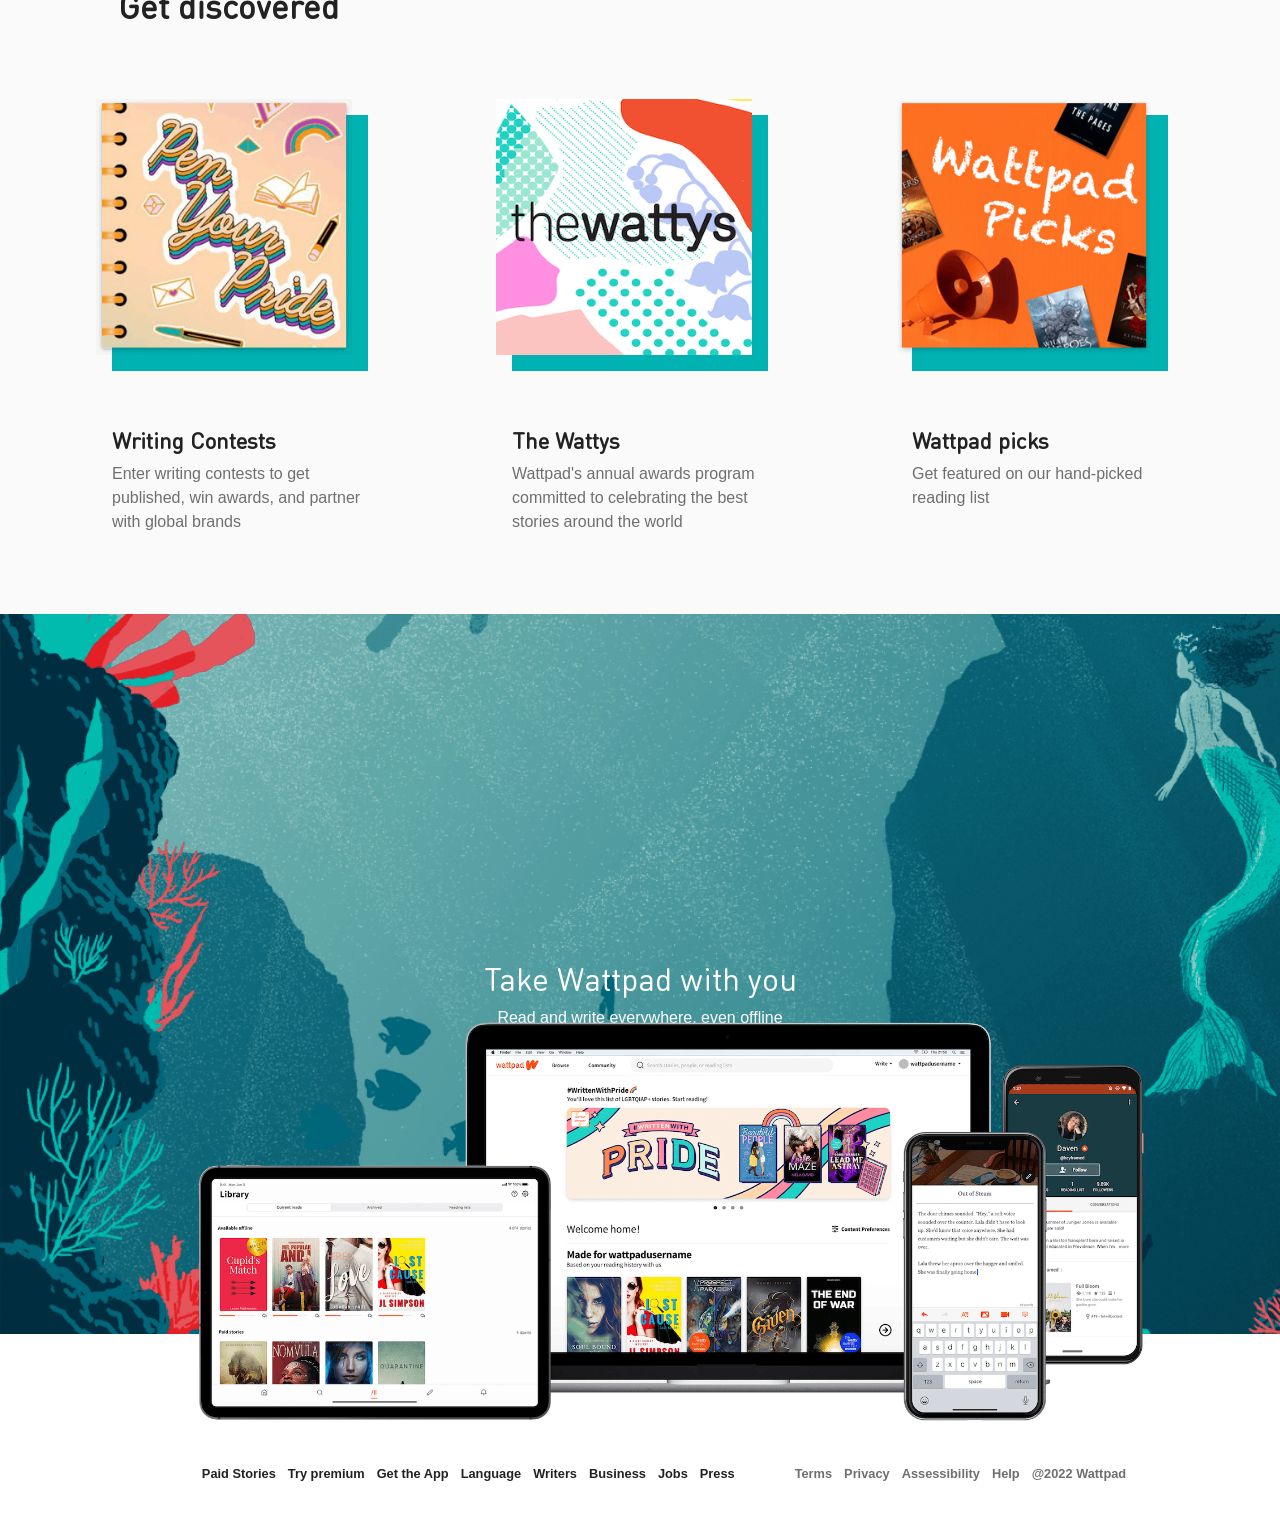
==== commit ede9c61b: "Add files via upload" ====
--- a/index.html
+++ b/index.html
@@ -157,12 +157,12 @@
                     <div class="step-head">
                         <h2 class="count">2</h2>
 
-                        <p class="step-description"><span class="desc_heading">Build</span><br> Share your unique voice
-                            and
-                            original story on Wattpad. Find
-                            the writing resources you need
-                            to craft a story only you can
-                            tell.</p>
+                        <p class="step-description"><span class="desc_heading">Build</span><br>
+                            Establish a global fan base as your
+                            story gains readership and momentum.
+                            Connect with other like-minded writers through
+                            storytelling.
+                        </p>
                     </div>
                     <div>
                         <div class="rank">
@@ -175,12 +175,10 @@
                 <div class="step">
                     <div class="step-head">
                         <h2 class="count">3</h2>
-                        <p class="step-description"><span class="desc_heading">Amplify</span><br>Share your unique voice
-                            and
-                            original story on Wattpad. Find
-                            the writing resources you need
-                            to craft a story only you can
-                            tell.</p>
+                        <p class="step-description"><span class="desc_heading">Amplify</span><br>
+                            Gain Wattpad Star status and get your story published 
+                            or adapted into film or 
+                            television with Wattpad Books and Wattpad Studios!</p>
                     </div>
                     <div>
                         <div class="rank">
@@ -237,8 +235,7 @@
                 <div class="d-flex">
                     <div class="wrap_quote">
                         <div class="quote"></div>
-                        <img class="d-block slider_img" width="300px" src="assets/walter-boys.png"
-                            alt="walter_boys">
+                        <img class="d-block slider_img" width="300px" src="assets/walter-boys.png" alt="walter_boys">
 
                     </div>
                     <div style="width: 40%;">
@@ -315,8 +312,7 @@
                 <div class="d-flex justify-center">
                     <div class="wrap_quote">
                         <div class="quote"></div>
-                        <img class="d-block slider_img" width="300px" src="assets/chasing-red.png"
-                            alt="chasing_red">
+                        <img class="d-block slider_img" width="300px" src="assets/chasing-red.png" alt="chasing_red">
 
                     </div>
                     <div style="width: 40%; ">
--- a/styles.css
+++ b/styles.css
@@ -8,7 +8,9 @@
     src: url(fonts/SourceSansPro-Regular.woff);
 }
 
-
+body {
+    margin: 0;
+}
 
 .center {
     display: flex;
@@ -298,6 +300,10 @@
     padding-bottom: 6em;
 }
 
+.howitworksheading p {
+    padding: 0 10px 0 10px;
+}
+
 .howitworksheading {
     width: 100%;
     background-color: #fafafa;
@@ -604,6 +610,12 @@
     position: relative;
 }
 
+@media (max-width: 1250px) {
+    #discovery h2 {
+        margin-left: 2.5em;
+    }
+}
+
 @media (max-width: 1100px) {
     .intro2-pic {
         width: 25em;
@@ -612,14 +624,17 @@
     .intro2-text {
         padding-right: 1em;
     }
-}
-
-@media (max-width: 940px) {
-    .intro2-pic {
-        width: 20em;
-    }
-
-}
+
+    .footer img {
+        height: 23em;
+
+        bottom: -5em;
+
+    }
+}
+
+
+
 
 @media (max-width: 1000px) {
     .slider_img {
@@ -635,15 +650,15 @@
     }
 
     .slider .testimonial {
-     
+
         font-size: 18px;
-        
+
     }
 
     .slider .speaker {
-      
+
         font-size: 16px;
-        
+
     }
 
     .slider_indicator {
@@ -662,18 +677,20 @@
         height: 0.5em !important;
     }
 
-   
+
 
     .slider .bio {
         margin-bottom: 0.8em;
         color: #6f6f6f;
         font-size: 13px;
-        
-    }
+
+    }
+
     .carousel-control-next {
-        
+
         width: 40% !important;
     }
+
     .carousel-control-next-icon {
         background-image: url(assets/next-btn.svg) !important;
         height: 70px !important;
@@ -689,17 +706,43 @@
         width: 53px;
     }
 
-    
-}
+    .footer img {
+        height: 21em;
+
+
+        right: 8em;
+    }
+}
+
+@media (max-width: 940px) {
+    .intro2-pic {
+        width: 20em;
+    }
+
+    .footer img {
+        height: 18em;
+
+        bottom: -4em;
+        right: 8em;
+    }
+
+    #discovery h2 {
+        text-align: center;
+    }
+
+}
+
 @media (max-width: 820px) {
     .step {
         margin-left: 3em;
-        
+
         margin-right: 3em;
     }
+
     .hero {
         background-size: auto 77%;
     }
+
     .intro3-pic {
         width: 15em;
     }
@@ -707,30 +750,45 @@
     .intro2-text {
         padding-right: 6em;
     }
+
     .intro3-text {
         margin-left: 0;
-       
-    }
+
+    }
+
     .intro2-subtitle {
         font-size: 16px;
     }
+
     .intro2-desc {
         font-size: 11px;
     }
+
     .intro3-subtitle {
         font-size: 16px;
     }
+
     .intro3-desc {
         font-size: 11px;
     }
-}
+
+    .footer img {
+        height: 14em;
+        bottom: -3em;
+    }
+
+}
+
 @media (max-width: 710px) {
+
     .step-description {
         width: 30em;
     }
+
     .rank {
         background-size: auto 130%;
     }
+
     .intro2-img {
         margin-left: -2em;
     }
@@ -742,15 +800,18 @@
     .intro {
         background-size: auto 64%;
     }
+
     .slider .slider_wrapper {
         height: 500px;
     }
 }
 
 @media (max-width: 670px) {
+
     .quote {
         width: 43px;
     }
+
     .intro2-pic {
         width: 17em;
     }
@@ -791,64 +852,110 @@
     .hero {
         margin: 0 0 0 0.5em;
     }
+
     .slider .slider_wrapper {
         height: 500px;
     }
+
     .slider_img {
         margin-left: 3em;
         margin-right: 3em;
         height: 175px !important;
         width: 175px !important;
     }
-}
+
+    .footer img {
+        height: 13em;
+
+        bottom: -3em;
+        right: 5em;
+    }
+}
+
+@media (max-width: 660px) {
+    #discovery h2 {
+        text-align: center;
+        margin-left: -0.8em;
+    }
+
+    .rank {
+        margin-top: -3em;
+        background-size: auto 90%;
+    }
+}
+
 @media (max-width: 586px) {
     .hero-devices {
         width: 65%;
         height: 65%;
         margin-right: -44em;
     }
+
     .hero h1 {
         font-size: 39px;
     }
+
     .hero .subtitle {
         font-size: 14px;
     }
+
     .hero .about {
         font-size: 12px;
     }
+
     .intro3-text img {
         width: 20%;
     }
+
     .intro3-text {
         margin-left: -92px;
     }
+
     .carousel-control-next-icon {
         height: 40px !important;
         width: 40px !important;
     }
+
     .slider .slider_wrapper {
         height: 400px;
     }
+
     .carousel-control-next {
         width: 18% !important;
     }
+
+    .rank {
+        margin-top: -4em;
+        background-size: auto 85%;
+    }
+
     .slider .testimonial {
-     
+
         font-size: 13px;
         font-weight: 600;
-        
+
     }
 
     .slider .speaker {
-      
+
         font-size: 13px;
-        
-    }
-.hero {
-
-    background-size: auto 67%;
-}
-    
+
+    }
+
+    .footer_end div {
+        margin: 0;
+    }
+
+    .footer_end div p {
+        padding: 0.2em;
+        font-size: 0.7em;
+    }
+
+    .hero {
+
+        background-size: auto 67%;
+    }
+
 
     .carousel-indicators {
         margin-left: 12em !important;
@@ -857,37 +964,116 @@
 
 
 
-   
+
 
     .slider .bio {
-   
+
         font-size: 11px;
-        
-    }
+
+    }
+
     .slider_img {
         margin-left: 1em;
         margin-right: 1.5em;
     }
-}
-@media (max-width: 455px) {
+
+    .footer img {
+        height: 10.2em;
+
+        right: 2em;
+    }
+}
+
+@media (max-width: 470px) {
+    .step-description {
+        width: 25em;
+    }
+
+    .rank {
+        margin-top: -5em;
+        background-size: auto 70%;
+    }
+
+    .slider .slider_wrapper {
+        height: 500px;
+    }
+
+    .carousel-control-next {
+        width: 10% !important;
+    }
+
+    .footer {
+        height: 37em;
+    }
+
+    .footer img {
+        height: 9em;
+        bottom: -2em;
+        right: 3em;
+    }
+
+    .footer_end div {
+        display: table-column;
+    }
+
+    .footer_end div p {
+        font-size: 1em;
+    }
+}
+
+@media (max-width: 406px) {
+    .step-description {
+        width: 20em;
+    }
+
     .rank {
         margin-top: -3em;
-        background-size: auto 100%;
-    }
-    .slider .slider_wrapper {
-        height: 500px;
-    }
-    .carousel-control-next {
-        width: 10% !important;
-    }
-}
+        height: 4em;
+    }
+
+    .rank p {
+        font-size: 0.9em;
+    }
+
+    .footer img {
+        height: 8.5em;
+        right: 2em;
+    }
+}
+
 @media (max-width: 365px) {
     .slider .slider_wrapper {
         height: 550px;
     }
 }
+
 @media (max-width: 365px) {
     .slider .slider_wrapper {
         height: 600px;
     }
+
+    .footer img {
+        height: 7.5em;
+    }
+
+    .step-description {
+        width: 16em;
+    }
+
+    .rank {
+        background-size: auto 62%;
+    }
+
+}
+
+@media (max-width: 330px) {
+
+    .footer img {
+        height: 7em;
+        right: 1.3em;
+    }
+
+    button {
+        margin-bottom: 1em;
+    }
 }
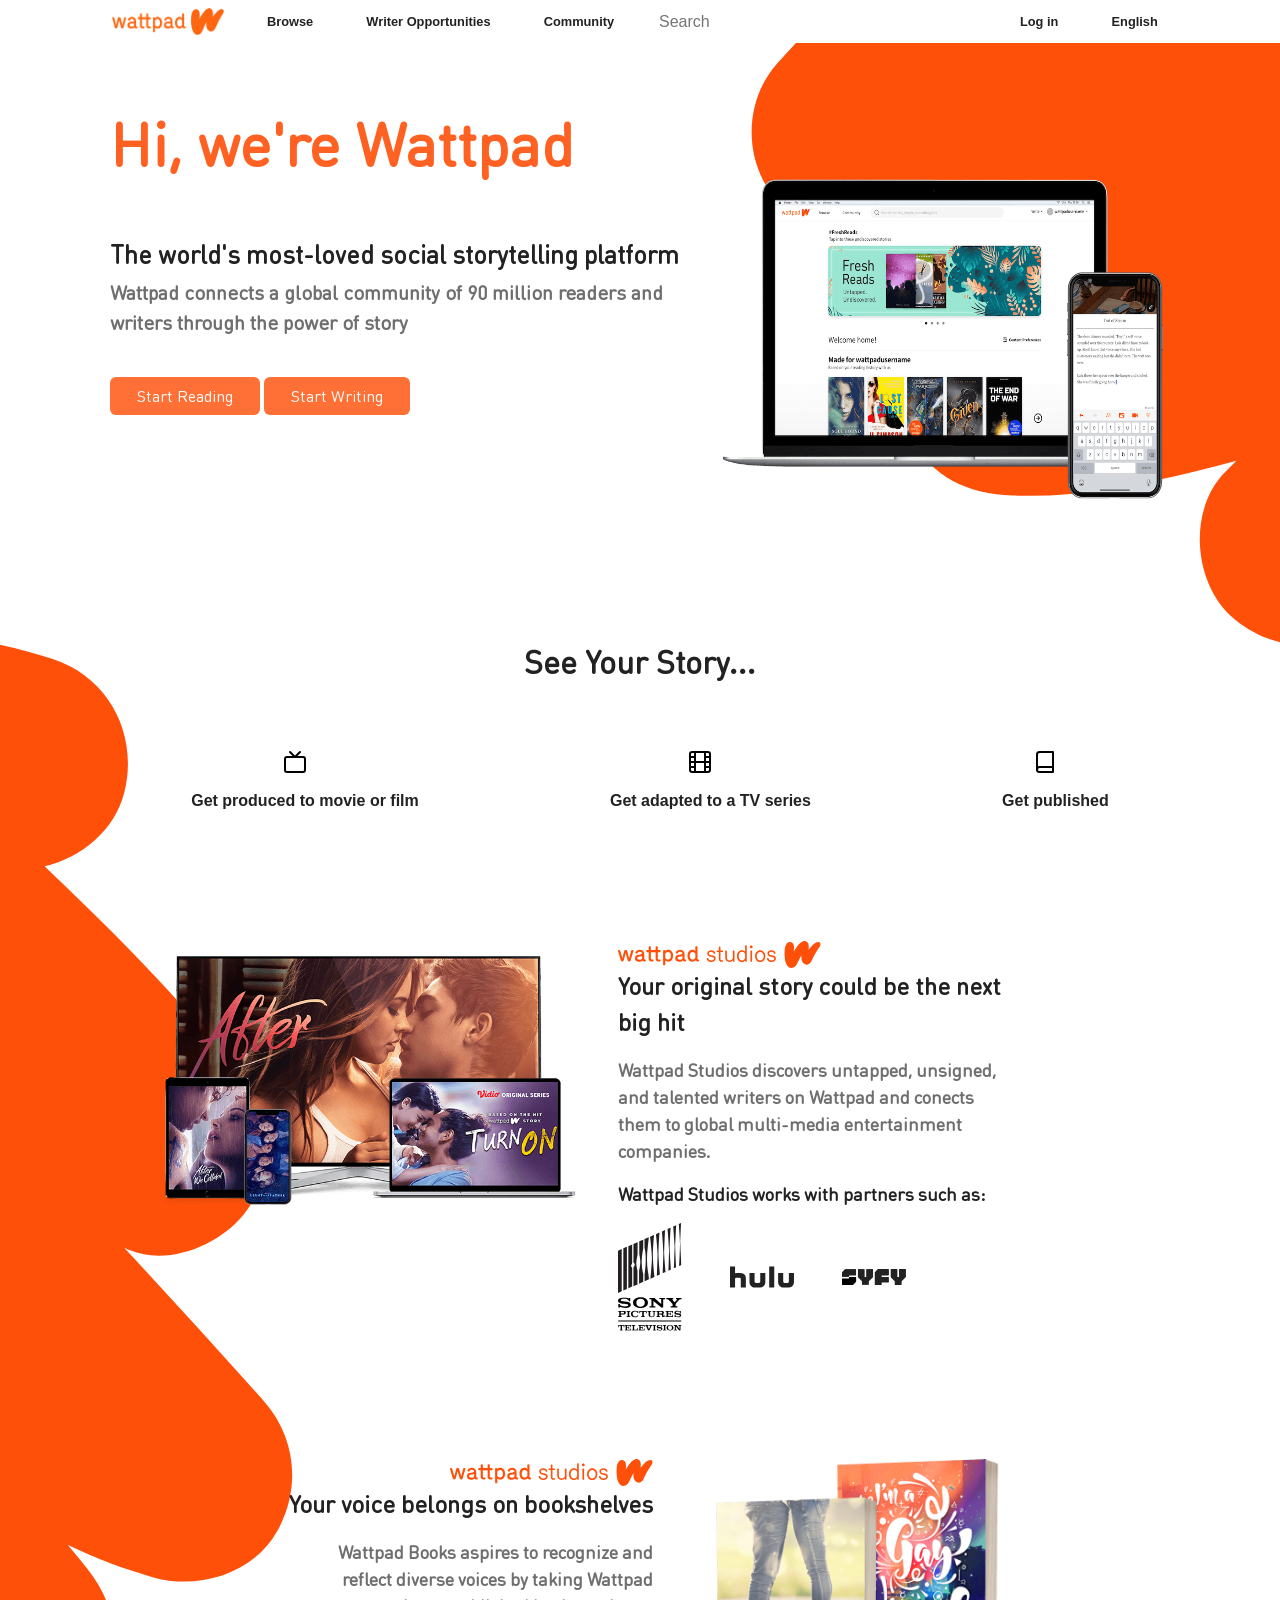
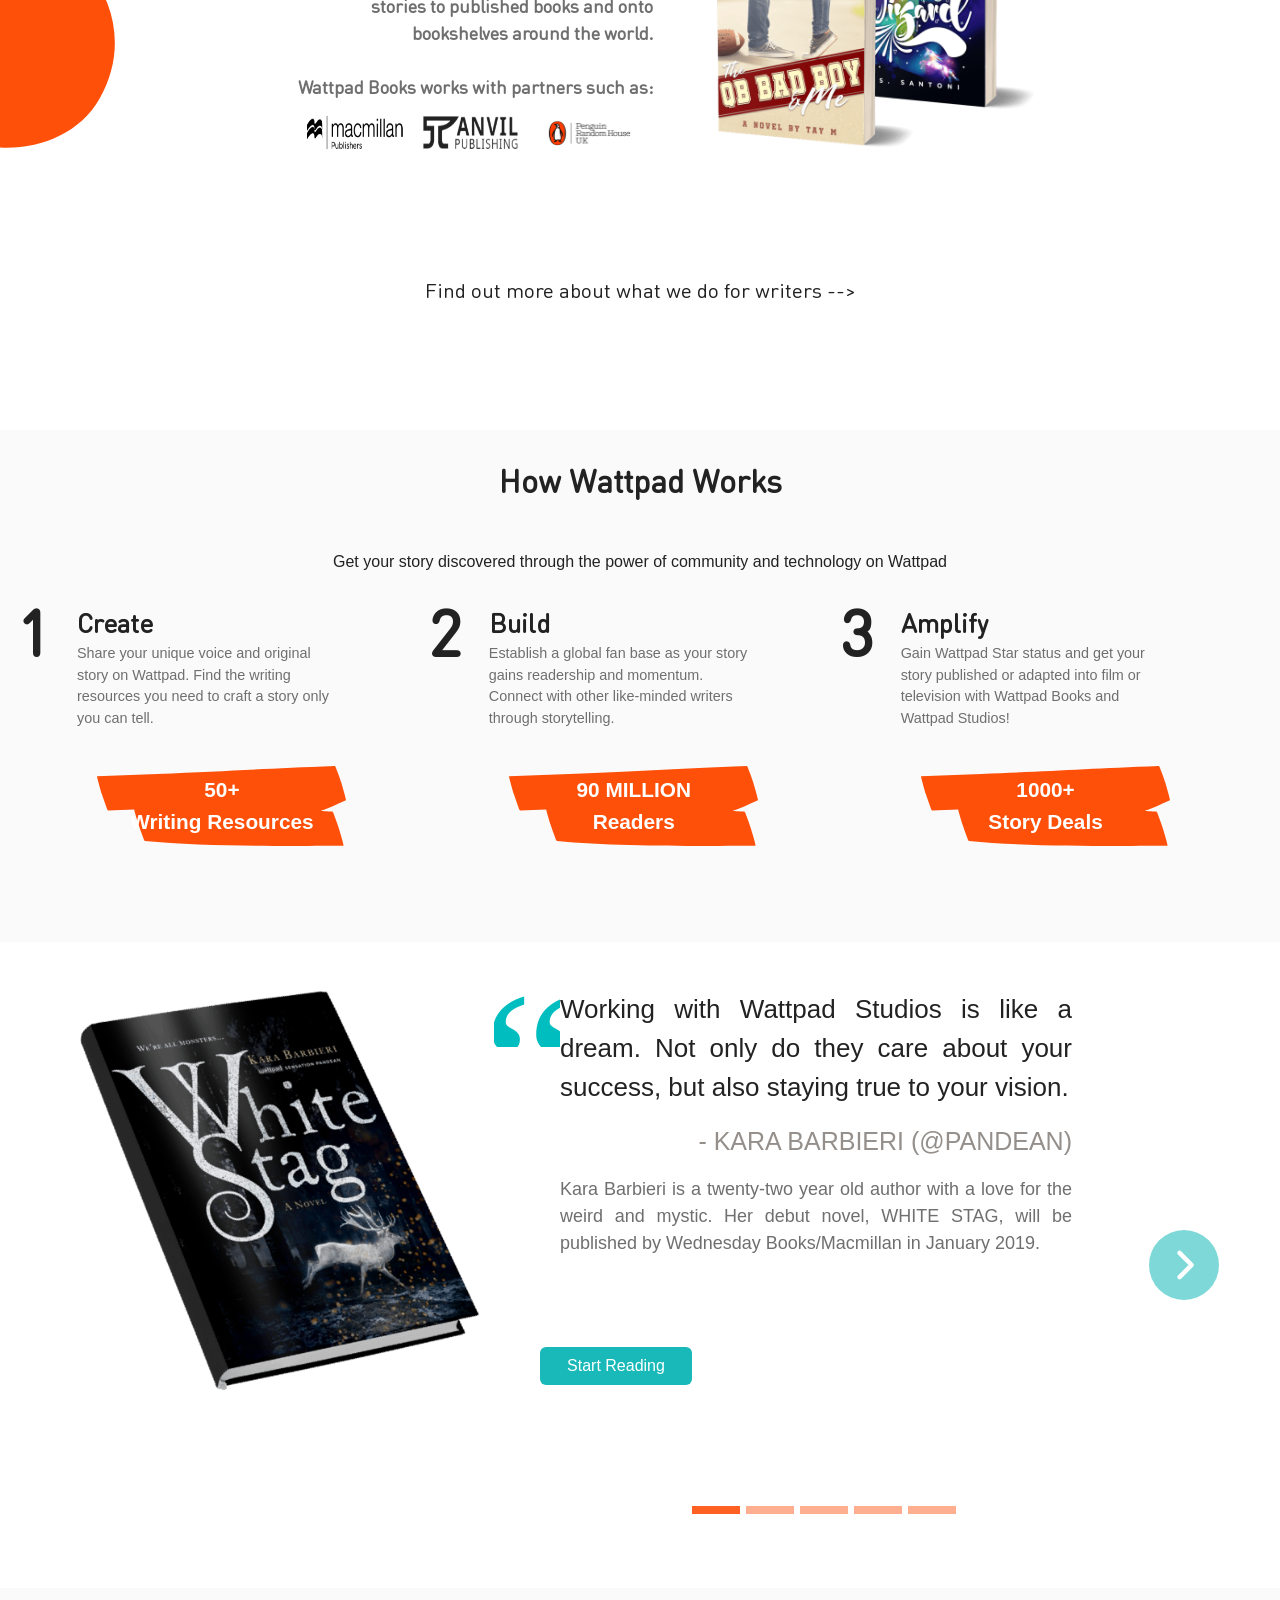
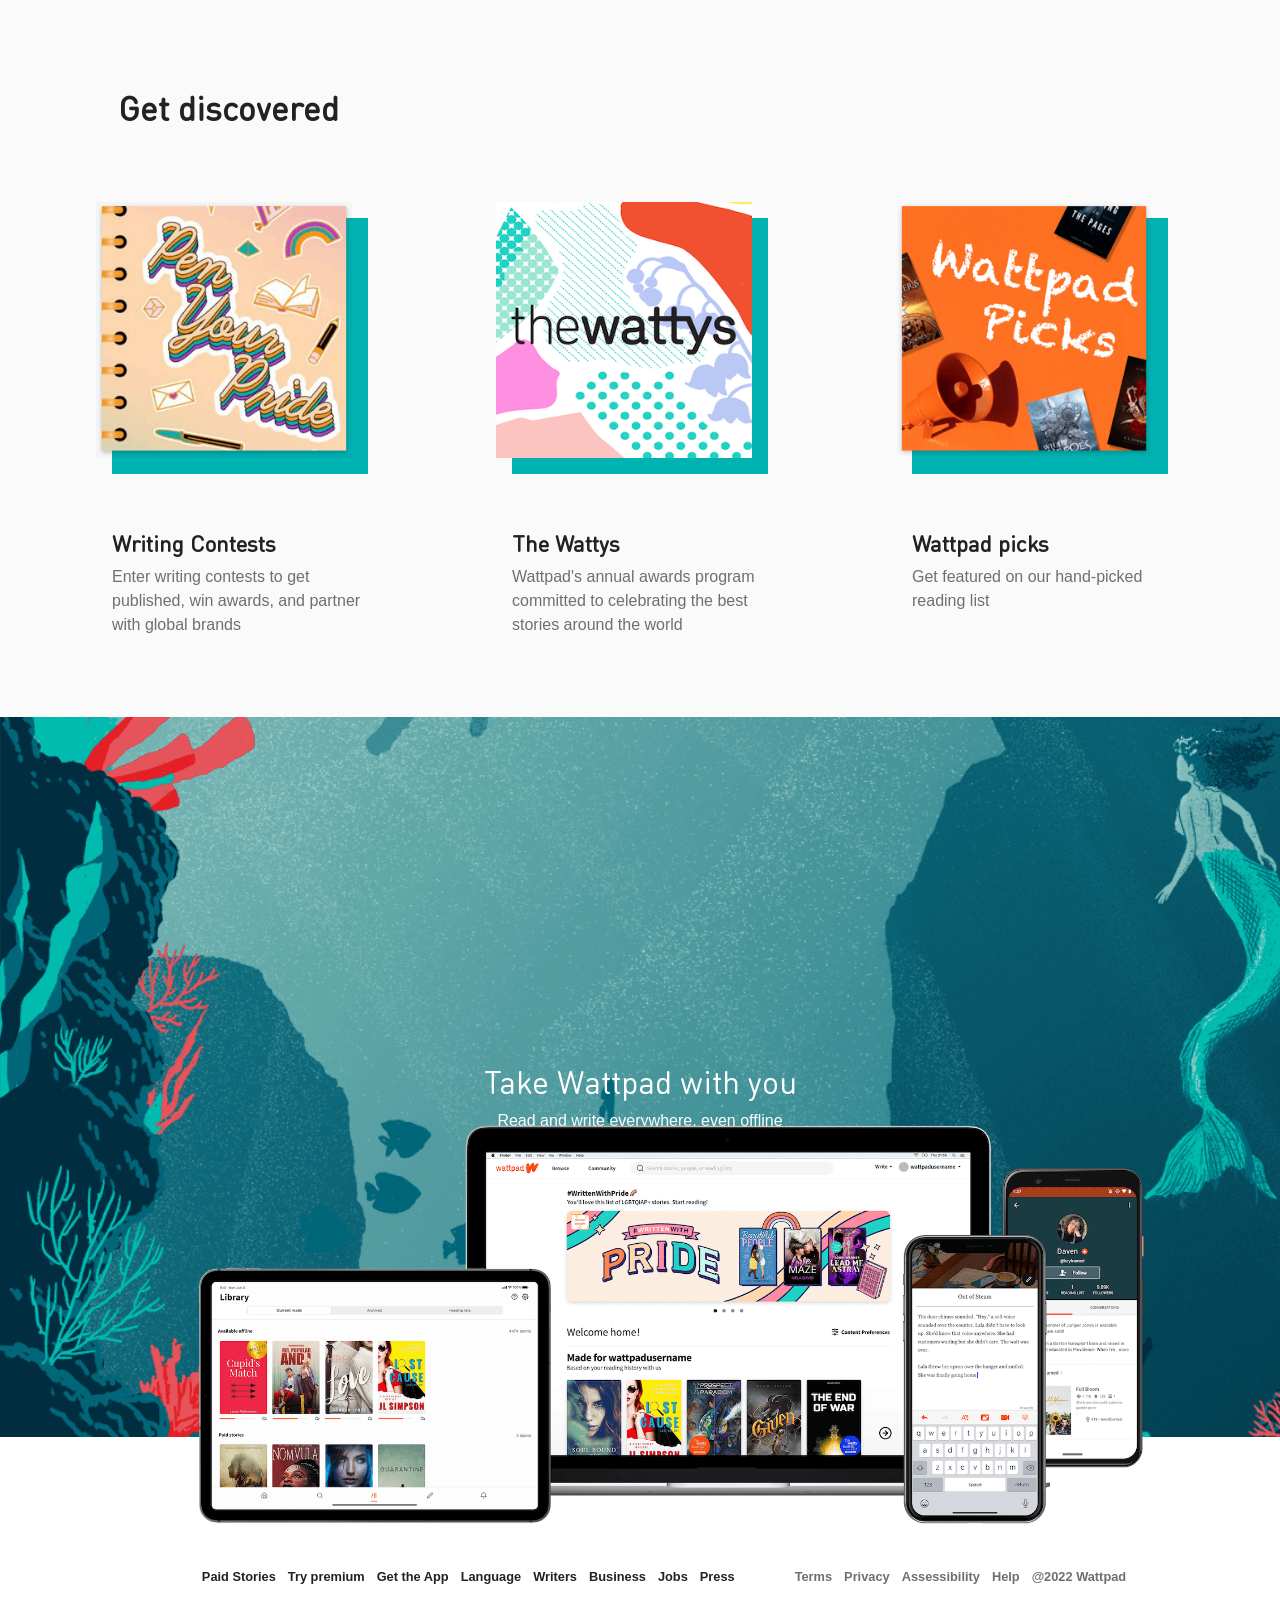
==== commit 97e317c7: "Add files via upload" ====
--- a/index.html
+++ b/index.html
@@ -26,11 +26,11 @@
             <div class="navlink" href="#">English</div>
 
         </nav>
-    </section class="center">
+    </section>
 
 
     <div class="hero">
-        <div>
+        <div class="hero_text">
             <h1>Hi, we're Wattpad</h1>
             <h3 class="subtitle">The world's most-loved social storytelling platform</h3>
             <p class="fade_text about">Wattpad connects a global community of 90 million readers and
@@ -46,7 +46,7 @@
             <img class="hero-devices" src="assets/hero-devices.png" alt="hero devices">
         </div>
     </div>
-    </section>
+
 
     <div class="intro">
         <div>
@@ -160,8 +160,7 @@
                         <p class="step-description"><span class="desc_heading">Build</span><br>
                             Establish a global fan base as your
                             story gains readership and momentum.
-                            Connect with other like-minded writers through
-                            storytelling.
+                            Connect with other like-minded writers through storytelling.
                         </p>
                     </div>
                     <div>
@@ -176,8 +175,8 @@
                     <div class="step-head">
                         <h2 class="count">3</h2>
                         <p class="step-description"><span class="desc_heading">Amplify</span><br>
-                            Gain Wattpad Star status and get your story published 
-                            or adapted into film or 
+                            Gain Wattpad Star status and get your story published
+                            or adapted into film or
                             television with Wattpad Books and Wattpad Studios!</p>
                     </div>
                     <div>
--- a/styles.css
+++ b/styles.css
@@ -10,6 +10,7 @@
 
 body {
     margin: 0;
+    overflow-x: hidden;
 }
 
 .center {
@@ -66,12 +67,18 @@
     background-position: right top;
     background-repeat: no-repeat;
     background-size: auto 100%;
-    padding: 6.25em 0 3.7em;
-    margin: 0 0 0 6em;
-    font-family: DinRound;
-    width: 105%;
-}
-
+   height: 600px;
+    /* padding: 6.25em 0 3.7em;
+    margin: 0 0 0 6em; */
+    
+    font-family: DinRound;
+    width: 100%;
+}
+.hero .hero_text {
+    margin-left: 5em;
+    margin-top: 4em;
+    width: 50%;
+}
 .hero h1 {
     color: #ff6122;
     font-weight: bolder;
@@ -118,27 +125,25 @@
 }
 
 .hero-devices {
-    width: 70%;
-    height: 90%;
+    width: 100%;
+    height: 70%;
+    margin-top: 8em;
+    margin-left: -8em;
 }
 
 /* intro section */
 .intro {
-    /* border:4px solid  #ff6122; */
-    /* margin: 0 0 0 0em; */
+   
     width: 100%;
     color: #222;
-    /* display: flex; */
-    /* flex-direction: column; */
-    /* justify-content: center; */
+   
     background-color: #fff;
     background-image: url(assets/bottomLeftPortal.svg);
     background-position: left top;
     background-repeat: no-repeat;
     background-size: auto 100%;
     text-align: center;
-    /* padding: 6.25em 0 3.7em; */
-    /* margin: 0 0 0 0; */
+    
 }
 
 .intro h2 {
@@ -609,7 +614,14 @@
 .wrap_quote {
     position: relative;
 }
-
+@media (max-width: 1300px) {
+    .hero-devices {
+        width: 90%;
+        height: 56%;
+        margin-top: 8em;
+        margin-left: -2em;
+    }
+}
 @media (max-width: 1250px) {
     #discovery h2 {
         margin-left: 2.5em;
@@ -617,6 +629,15 @@
 }
 
 @media (max-width: 1100px) {
+    .hero-devices {
+        width: 96%;
+        margin-top: 7em;
+        height: 48%;
+        margin-left: -1em;
+    }
+    .hero_text {
+        width: 75% !important;
+    }
     .intro2-pic {
         width: 25em;
     }
@@ -637,6 +658,9 @@
 
 
 @media (max-width: 1000px) {
+    .hero_text {
+        width: 125%;
+    }
     .slider_img {
         margin-left: 3em;
         margin-right: 3em;
@@ -667,6 +691,7 @@
 
     .carousel-indicators {
         margin-left: 12em !important;
+        margin-bottom: 8em !important;
 
     }
 
@@ -714,11 +739,32 @@
     }
 }
 
-@media (max-width: 940px) {
+@media (max-width: 950px) {
+    .rank {
+        margin-top: 1em;
+    }
+    .hero {
+        background-size: auto 80%;
+    }
+    .hero_text {
+        margin-left: 3em !important;
+    }
+    .hero-devices {
+        width: 87%;
+        margin-left: 0;
+    }
     .intro2-pic {
         width: 20em;
     }
-
+    .intro3-pic {
+        width: 15em;
+    }
+    .intro3 .partner {
+        margin-right: 0.9em;
+    }
+    .intro2-text {
+        width: 39%;
+    }
     .footer img {
         height: 18em;
 
@@ -730,9 +776,16 @@
         text-align: center;
     }
 
+
 }
 
 @media (max-width: 820px) {
+    .rank {
+        margin-top: 3.7em;
+    }
+    .step-description {
+        margin-bottom: 2em;
+    }
     .step {
         margin-left: 3em;
 
@@ -779,14 +832,42 @@
 
 }
 
-@media (max-width: 710px) {
-
+@media (max-width: 713px) {
+    .hero_text {
+        margin-left: 2em !important;
+    }
+    .carousel-indicators {
+        margin-bottom: 4em !important;
+
+    }
+    /* .hero-devices {
+        width: 96%;
+        
+       
+        height: 41%;
+        
+    } */
+    .hero h1 {
+        font-size: 39px;
+    }
+
+    .hero .subtitle {
+        font-size: 14px;
+    }
+
+    .hero .about {
+        font-size: 12px;
+    }
+    button {
+        margin-bottom: 1em !important;
+    }
     .step-description {
         width: 30em;
     }
 
     .rank {
         background-size: auto 130%;
+        margin-top: -3.3em;
     }
 
     .intro2-img {
@@ -794,7 +875,7 @@
     }
 
     .hero {
-        background-size: auto 90%;
+        background-size: auto 54%;
     }
 
     .intro {
@@ -873,6 +954,12 @@
 }
 
 @media (max-width: 660px) {
+    .intro2 .partner {
+        width: 3em;
+    }
+    .intro3-text {
+        width: 45%;
+    }
     #discovery h2 {
         text-align: center;
         margin-left: -0.8em;
@@ -880,15 +967,38 @@
 
     .rank {
         margin-top: -3em;
-        background-size: auto 90%;
-    }
-}
-
-@media (max-width: 586px) {
+        background-size: auto 111%;
+    }
+}
+
+@media (max-width: 590px) {
+    .hero_text {
+        margin-left: 1em !important; 
+       
+            width: 95% !important;
+        
+    }
+    .intro1 {
+        flex-direction: column;
+    }
+    .icon-wrap {
+        margin-bottom: 3em;
+    }
+    .intro2-text {
+        margin-left: 0;
+    }
+    .intro2-pic {
+        width: 15em;
+        margin-left: -6em;
+    }
+    .intro2 .partner {
+        margin-right: 1.5em;
+    }
     .hero-devices {
-        width: 65%;
-        height: 65%;
-        margin-right: -44em;
+        width: 109%;
+    height: 32%;
+        margin-right: 0;
+        margin-left: -3em;
     }
 
     .hero h1 {
@@ -903,8 +1013,8 @@
         font-size: 12px;
     }
 
-    .intro3-text img {
-        width: 20%;
+    .intro3-text img, .intro2-text img {
+        width: 119%;
     }
 
     .intro3-text {
@@ -953,7 +1063,7 @@
 
     .hero {
 
-        background-size: auto 67%;
+        background-size: auto 47%;
     }
 
 
@@ -985,19 +1095,41 @@
 }
 
 @media (max-width: 470px) {
+    .slider_img {
+        width: 120px !important;
+        height: 120px !important;
+    }
+    .quote {
+        width: 33px !important;
+    }
+    .hero-devices {
+        margin-left: -2em;
+    }
+    .intro2-pic {
+        width: 14em;
+        margin-left: -6.4em;
+    }
+    .intro2-text {
+        margin-left: -1em;
+    }
+    .intro2 .partner {
+        width: 2em;
+    }
     .step-description {
         width: 25em;
     }
 
     .rank {
-        margin-top: -5em;
-        background-size: auto 70%;
-    }
-
+        background-size: auto 96% !important;
+        margin-top: -1em;
+    }
     .slider .slider_wrapper {
         height: 500px;
     }
-
+    .slider .carousel_btn {
+        margin-left: 0;
+        font-size: 11px;
+    }
     .carousel-control-next {
         width: 10% !important;
     }
@@ -1019,18 +1151,53 @@
     .footer_end div p {
         font-size: 1em;
     }
+    .carousel-indicators {
+        margin-bottom: 3.5em !important;
+
+    }
+    .carousel-control-next-icon {
+        margin-left: -3em;
+       
+    }
 }
 
 @media (max-width: 406px) {
+    .slider {
+        height: 520px;
+    }
+    .carousel-indicators {
+        margin-bottom: 3em !important;
+
+    }
+    .intro2 .partner {
+        margin-right: 0.5em;
+        width: 1.4em;
+    }
+    .intro2-pic {
+        width: 11.5em;
+        margin-left: -7em;
+    }
+    .intro3-pic {
+        width: 8em;
+    }
+    .intro3-text {
+        margin-left: -125px;
+    }
+    .intro3 .partner {
+        width: 3em;
+    }
+    .intro2-text {
+        margin-left: -2em;
+        width: 70%;
+    }
     .step-description {
         width: 20em;
     }
-
+   
     .rank {
-        margin-top: -3em;
-        height: 4em;
-    }
-
+        background-size: auto 96% !important;
+        margin-top: -1em;
+    }
     .rank p {
         font-size: 0.9em;
     }
@@ -1048,6 +1215,9 @@
 }
 
 @media (max-width: 365px) {
+    .hero_text {
+        margin-left: 0.4em !important;
+    }
     .slider .slider_wrapper {
         height: 600px;
     }
@@ -1061,13 +1231,31 @@
     }
 
     .rank {
-        background-size: auto 62%;
-    }
-
-}
-
-@media (max-width: 330px) {
-
+        background-size: auto 83% !important;
+        margin-top: 0;
+    }
+    .hero-devices {
+        margin-left: -2.3em;
+    }
+    .slider {
+        height: 580px;
+    }
+    .intro {
+        background-size: auto 53%;
+    }
+}
+
+@media (max-width: 335px) {
+    .hero {
+        background-size: auto 40%;
+    }
+    
+    .intro2-pic {
+        margin-left: -6em;
+    }
+    .intro2-text {
+        margin-left: -9px;
+    }
     .footer img {
         height: 7em;
         right: 1.3em;
@@ -1076,4 +1264,7 @@
     button {
         margin-bottom: 1em;
     }
-}+    .intro2-subtitle, .intro3-subtitle {
+        font-size: 15.5px;
+    }
+}
